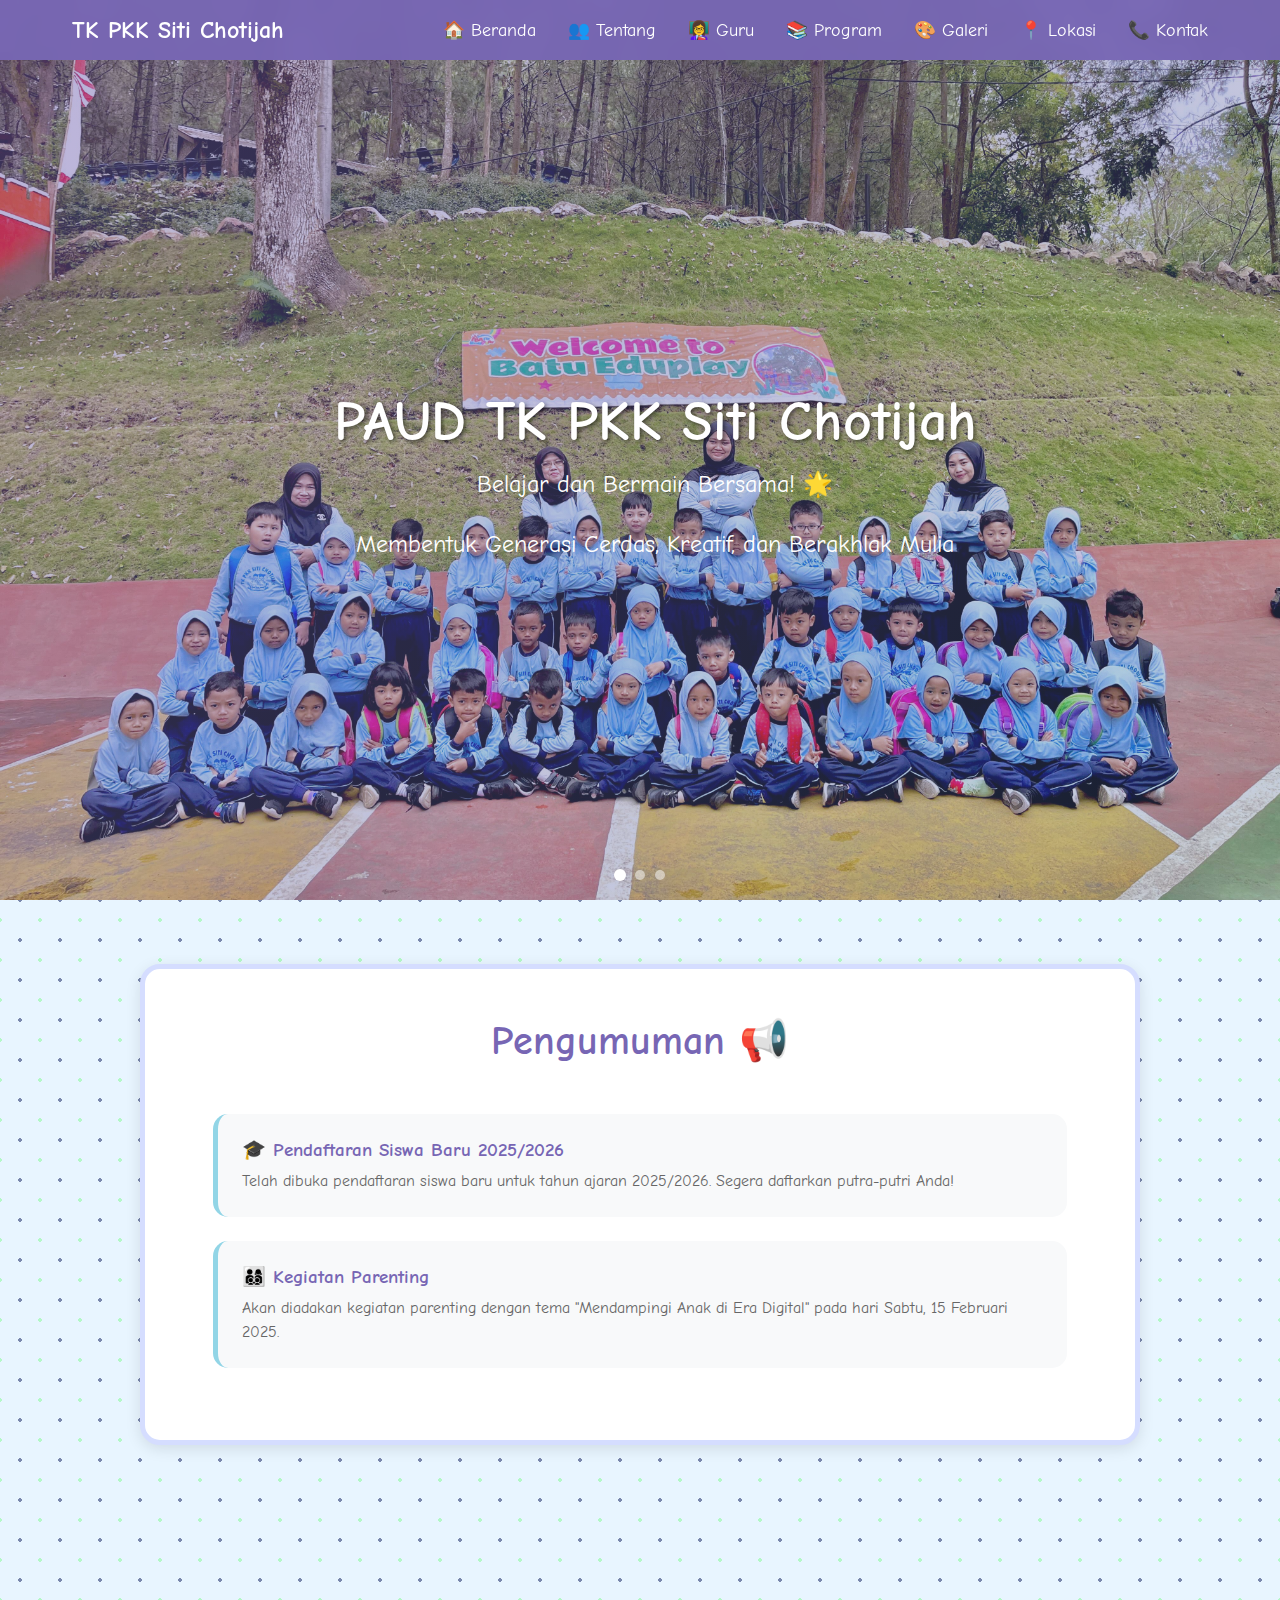
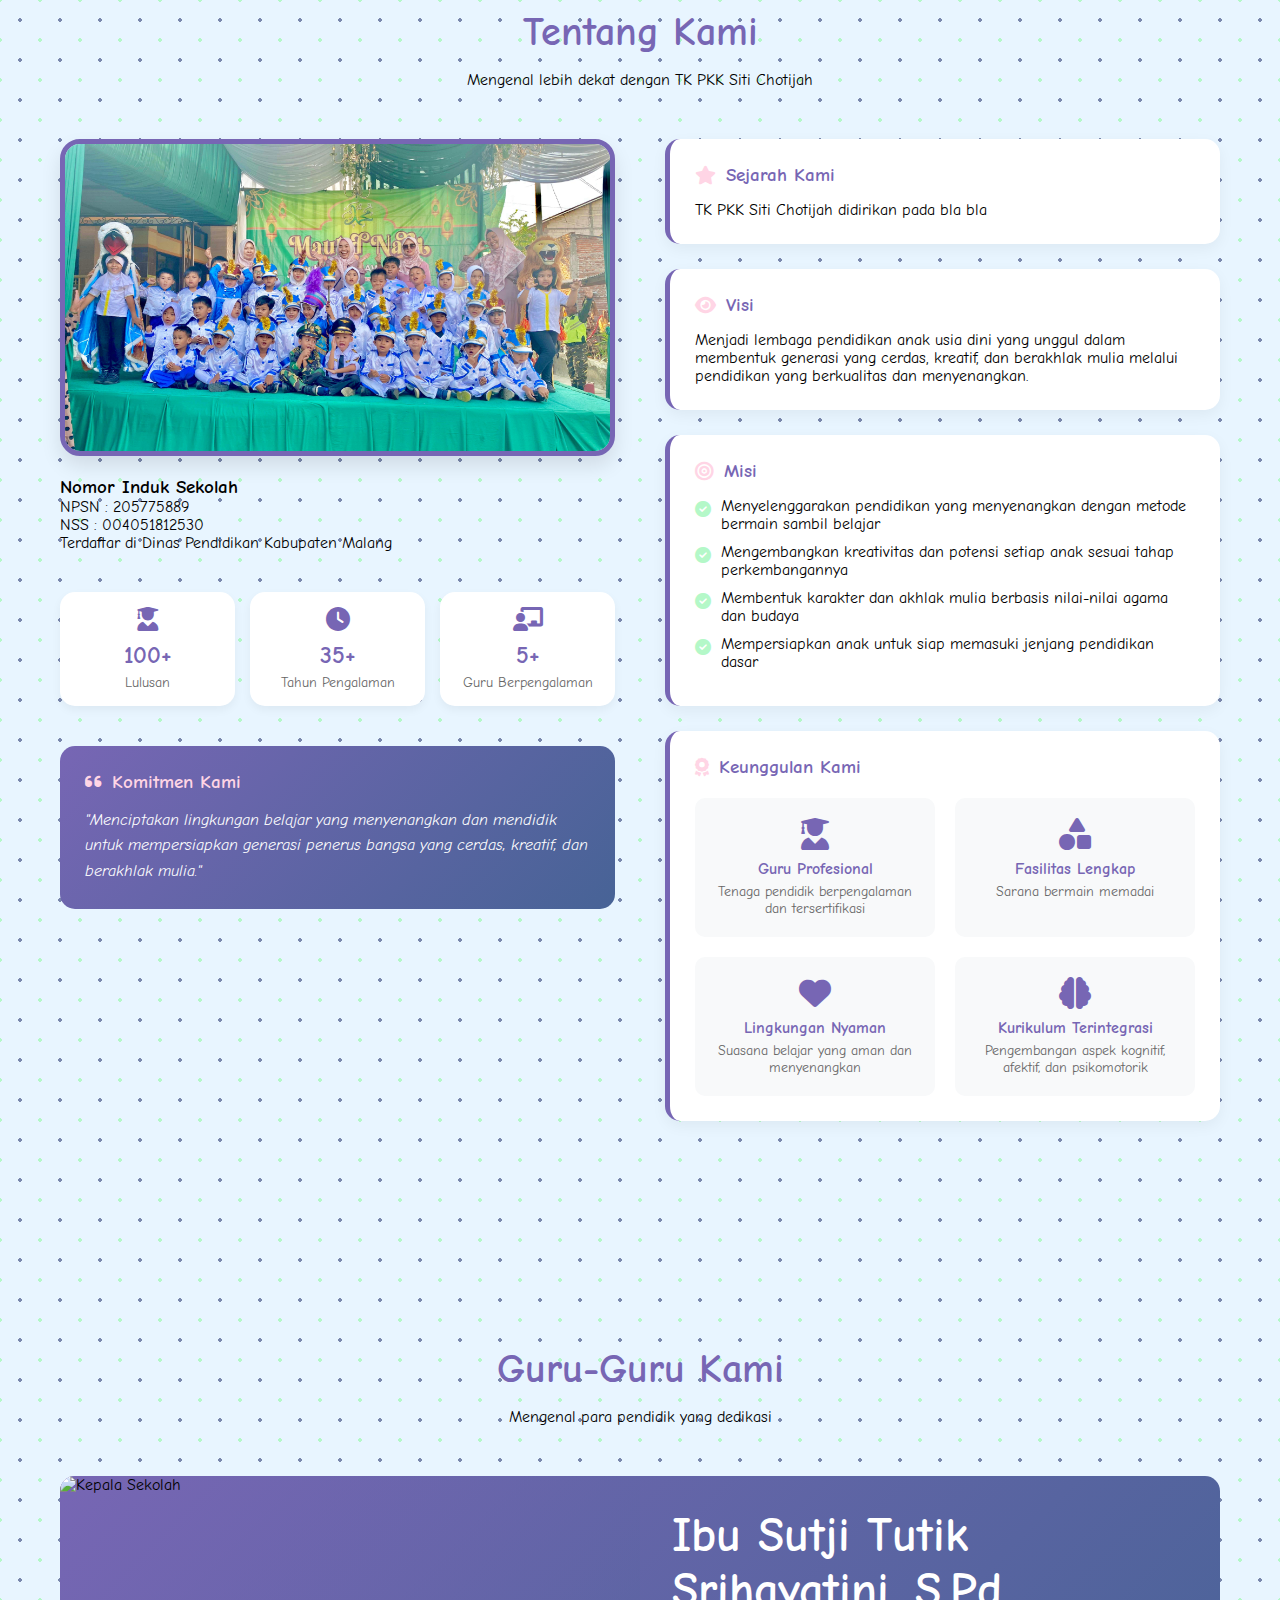
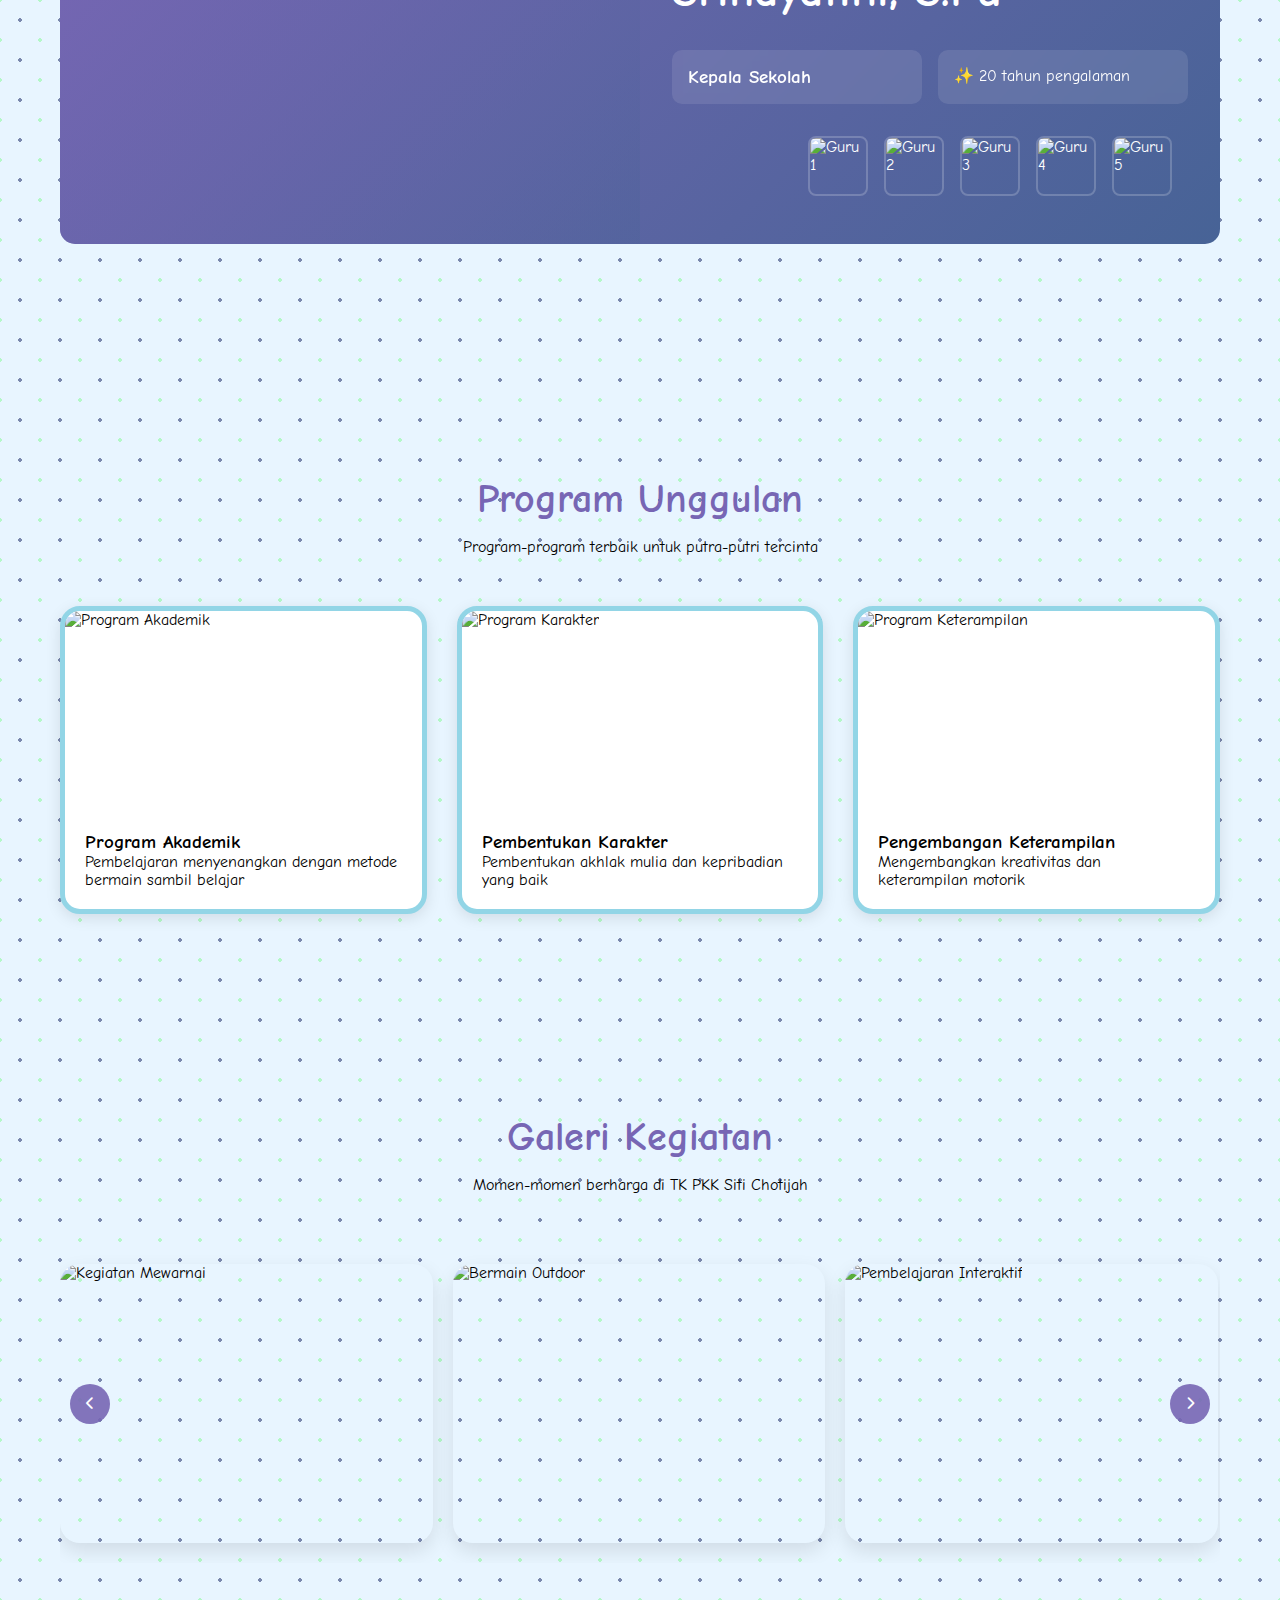
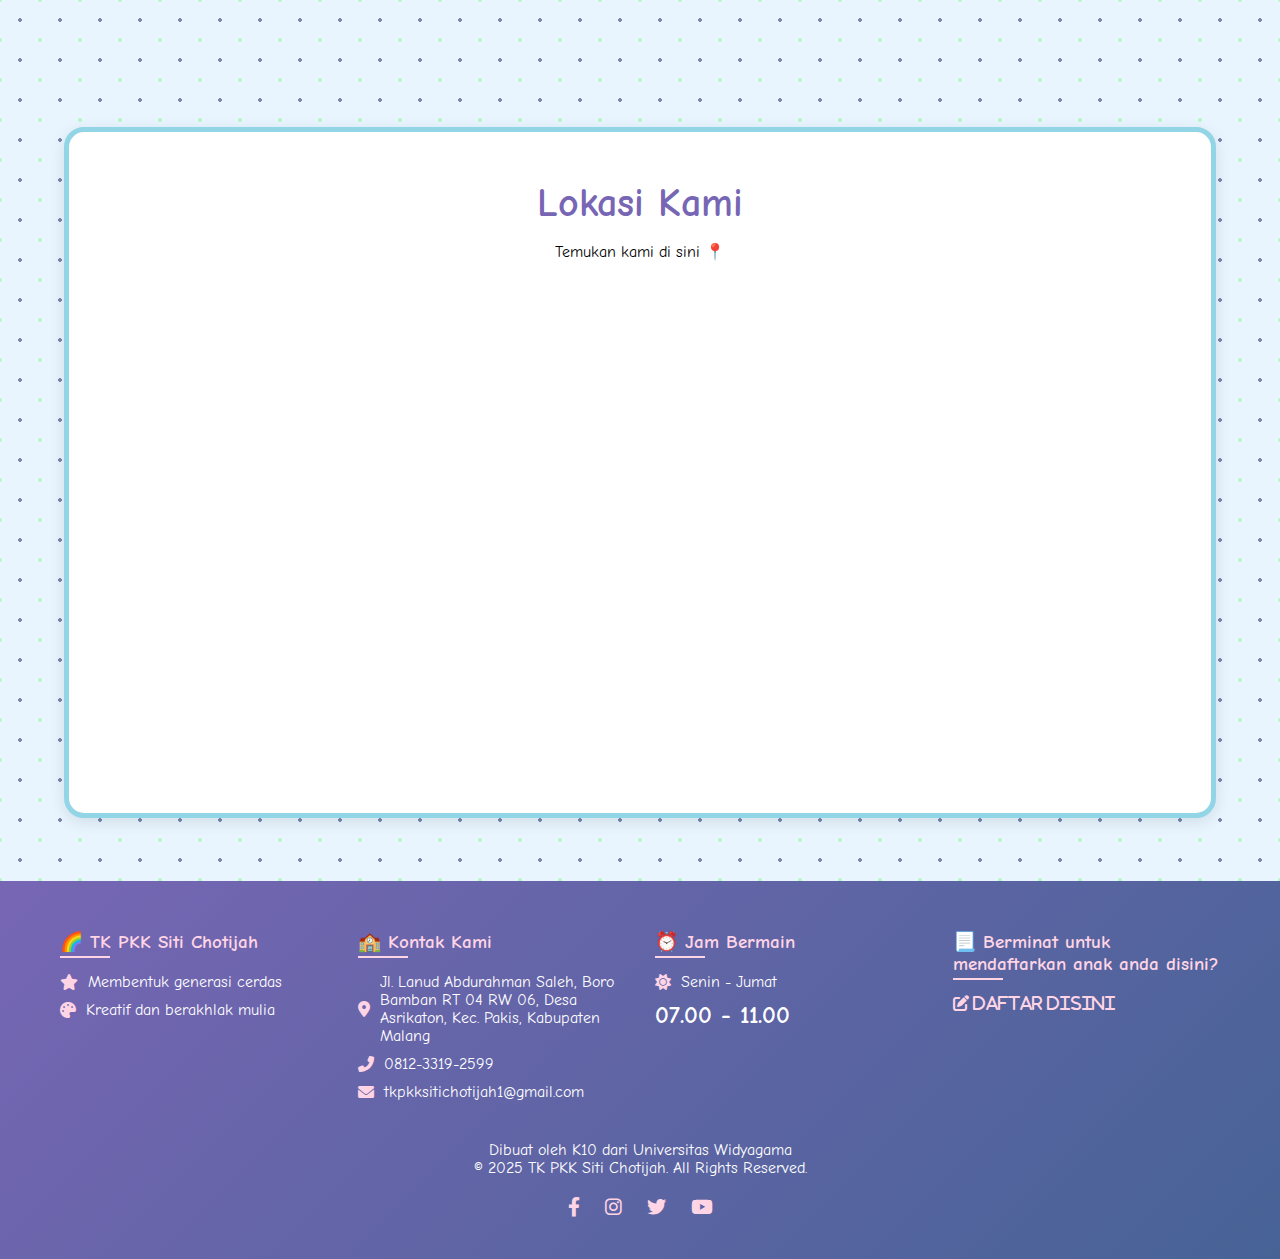
==== index.html @ 80726a88 "Update Nomor Induk Sekolah" ====
<!DOCTYPE html>
<html lang="id">
<head>
    <meta charset="UTF-8">
    <meta name="viewport" content="width=device-width, initial-scale=1.0">
    <title>PAUD TK PKK Siti Chotijah</title>
    <script src="https://cdnjs.cloudflare.com/ajax/libs/aos/2.3.4/aos.js"></script>
    <link rel="stylesheet" href="https://cdnjs.cloudflare.com/ajax/libs/aos/2.3.4/aos.css">
    <link rel="stylesheet" href="https://cdnjs.cloudflare.com/ajax/libs/font-awesome/6.0.0/css/all.min.css">
    <link rel="stylesheet" type="text/css" href="style.css">
</head>
<body>
    <nav class="navbar">
        <div class="nav-container">
            <a href="#" class="nav-logo">TK PKK Siti Chotijah</a>
            <button class="mobile-menu-btn" onclick="toggleMenu()">
                <span></span>
                <span></span>
                <span></span>
            </button>
            <div class="nav-links">
                <a href="#beranda">🏠 Beranda</a>
                <a href="#tentang">👥 Tentang</a>
                <a href="#guru">👩‍🏫 Guru</a>
                <a href="#program">📚 Program</a>
                <a href="#galeri">🎨 Galeri</a>
                <a href="#lokasi">📍 Lokasi</a>
                <a href="#kontak">📞 Kontak</a>
            </div>
        </div>
    </nav>

    <div class="hero" id="beranda">
        <div class="slideshow">
            <div class="slide active" style="background-image: url('WhatsApp Image 2025-01-10 at 09.11.34.jpeg')"></div>
            <div class="slide" style="background-image: url('WhatsApp Image 2025-01-10 at 09.15.40.jpeg')"></div>
            <div class="slide" style="background-image: url('Yukari.jpg')"></div>
        </div>
        <div class="gradient-overlay"></div>
        <div class="slide-arrow prev">
            <i class="fas fa-chevron-left" style="color: white; font-size: 24px;"></i>
        </div>
        <div class="slide-arrow next">
            <i class="fas fa-chevron-right" style="color: white; font-size: 24px;"></i>
        </div>
        <div class="slide-nav">
            <div class="slide-dot active"></div>
            <div class="slide-dot"></div>
            <div class="slide-dot"></div>
        </div>
        <div class="hero-content">
            <h1>PAUD TK PKK Siti Chotijah</h1>
            <p>Belajar dan Bermain Bersama! 🌟</p>
            <p>Membentuk Generasi Cerdas, Kreatif, dan Berakhlak Mulia</p>
        </div>
    </div>
    <section class="announcements">
        <div class="container">
            <div class="section-title" data-aos="fade-up">
                <h2>Pengumuman 📢</h2>
            </div>
            <div class="announcement-item" data-aos="fade-up">
                <h3>🎓 Pendaftaran Siswa Baru 2025/2026</h3>
                <p>Telah dibuka pendaftaran siswa baru untuk tahun ajaran 2025/2026. Segera daftarkan putra-putri Anda!</p>
            </div>
            <div class="announcement-item" data-aos="fade-up" data-aos-delay="100">
                <h3>👨‍👩‍👦‍👦 Kegiatan Parenting</h3>
                <p>Akan diadakan kegiatan parenting dengan tema "Mendampingi Anak di Era Digital" pada hari Sabtu, 15 Februari 2025.</p>
            </div>
        </div>
    </section>
    
    <!-- Floating WhatsApp Button -->
    <a href="https://wa.me/6281234567890" class="whatsapp-float" target="_blank">
        <i class="fab fa-whatsapp"></i>
    </a>
    
    <section id="tentang">
        <div class="container">
            <div class="section-title" data-aos="fade-up">
                <h2>Tentang Kami</h2>
                <p>Mengenal lebih dekat dengan TK PKK Siti Chotijah</p>
            </div>
            <div class="about-content">
                <div class="about-image-section" data-aos="fade-right">
                    <img src="WhatsApp Image 2025-01-10 at 09.15.40.jpeg" alt="Suasana Sekolah">
                    <div class="nis-box">
                        <h3>Nomor Induk Sekolah</h3>
                        <p>NPSN : 205775889</p>
                        <p>NSS : 004051812530</p>
                        <p>Terdaftar di Dinas Pendidikan Kabupaten Malang</p>
                    </div>
                    <div class="stats-container">
                        <div class="stat-item">
                            <i class="fas fa-user-graduate"></i>
                            <h4>100+</h4>
                            <p>Lulusan</p>
                        </div>
                        <div class="stat-item">
                            <i class="fas fa-clock"></i>
                            <h4>35+</h4>
                            <p>Tahun Pengalaman</p>
                        </div>
                        <div class="stat-item">
                            <i class="fas fa-chalkboard-teacher"></i>
                            <h4>5+</h4>
                            <p>Guru Berpengalaman</p>
                        </div>
                    </div>
                    <div class="highlight-box">
                        <h3><i class="fas fa-quote-left"></i> Komitmen Kami</h3>
                        <p>"Menciptakan lingkungan belajar yang menyenangkan dan mendidik untuk mempersiapkan generasi penerus bangsa yang cerdas, kreatif, dan berakhlak mulia."</p>
                    </div>
                </div>

                <div class="about-text" data-aos="fade-left">
                    <div class="about-card">
                        <h3><i class="fas fa-star"></i> Sejarah Kami</h3>
                        <p>TK PKK Siti Chotijah didirikan pada bla bla</p>
                    </div>
                    
                    <div class="about-card">
                        <h3><i class="fas fa-eye"></i> Visi</h3>
                        <p>Menjadi lembaga pendidikan anak usia dini yang unggul dalam membentuk generasi yang cerdas, kreatif, dan berakhlak mulia melalui pendidikan yang berkualitas dan menyenangkan.</p>
                    </div>
    
                    <div class="about-card">
                        <h3><i class="fas fa-bullseye"></i> Misi</h3>
                        <ul>
                            <li><i class="fas fa-check-circle"></i> Menyelenggarakan pendidikan yang menyenangkan dengan metode bermain sambil belajar</li>
                            <li><i class="fas fa-check-circle"></i> Mengembangkan kreativitas dan potensi setiap anak sesuai tahap perkembangannya</li>
                            <li><i class="fas fa-check-circle"></i> Membentuk karakter dan akhlak mulia berbasis nilai-nilai agama dan budaya</li>
                            <li><i class="fas fa-check-circle"></i> Mempersiapkan anak untuk siap memasuki jenjang pendidikan dasar</li>
                        </ul>
                    </div>
    
                    <div class="about-card">
                        <h3><i class="fas fa-award"></i> Keunggulan Kami</h3>
                        <div class="features-grid">
                            <div class="feature-item">
                                <i class="fas fa-user-graduate"></i>
                                <h4>Guru Profesional</h4>
                                <p>Tenaga pendidik berpengalaman dan tersertifikasi</p>
                            </div>
                            <div class="feature-item">
                                <i class="fas fa-shapes"></i>
                                <h4>Fasilitas Lengkap</h4>
                                <p>Sarana bermain memadai</p>
                            </div>
                            <div class="feature-item">
                                <i class="fas fa-heart"></i>
                                <h4>Lingkungan Nyaman</h4>
                                <p>Suasana belajar yang aman dan menyenangkan</p>
                            </div>
                            <div class="feature-item">
                                <i class="fas fa-brain"></i>
                                <h4>Kurikulum Terintegrasi</h4>
                                <p>Pengembangan aspek kognitif, afektif, dan psikomotorik</p>
                            </div>
                        </div>
                    </div>
                </div>
            </div>
        </div>
    </section>

    <section id="guru">
        <div class="container">
            <div class="section-title" data-aos="fade-up">
                <h2>Guru-Guru Kami</h2>
                <p>Mengenal para pendidik yang dedikasi</p>
            </div>

            <!-- Teacher 1 -->
            <div class="teacher-profile" data-aos="fade-up">
                <div class="teacher-image-container">
                    <img id="teacherImage" src="2b_smile.png" alt="Kepala Sekolah">
                    <div class="gradient-overlay"></div>
                </div>
                <div class="teacher-content">
                    <h2 class="teacher-name" id="teacherName">Ibu Sutji Tutik Srihayatini, S.Pd</h2>
                    <div class="teacher-info-grid">
                        <div class="info-box">
                            <h3 id="teacherPosition">Kepala Sekolah</h3>
                        </div>
                        <div class="info-box">
                            <p id="teacherExperience">✨ 20 tahun pengalaman</p>
                        </div>
                    </div>
                    <div class="thumbnails">
                        <div class="thumbnail" onclick="updateTeacherInfo(0, '2b_smile.png', 'Ibu Sutji Tutik Srihayatini, S.Pd', 'Kepala Sekolah', '✨ 20 tahun pengalaman')">
                            <img src="2b_smile.png" alt="Guru 1">
                        </div>
                        <div class="thumbnail" onclick="updateTeacherInfo(1, '9s_smile.png', 'Ibu Sinta Wijayantini', 'Guru TK', '✨ 8 tahun pengalaman')">
                            <img src="9s_smile.png" alt="Guru 2">
                        </div>
                        <div class="thumbnail" onclick="updateTeacherInfo(2, '9s-.png', 'Ibu Fita Agustiningsih, S.Pd', 'Guru TK dan Operator Lembaga', '✨ 10 tahun pengalaman')">
                            <img src="9s-.png" alt="Guru 3">
                        </div>
                        <div class="thumbnail" onclick="updateTeacherInfo(3, '2b-.png', 'Ibu Siswianah, S.Pd', 'Guru TK', '✨ 15 tahun pengalaman')">
                            <img src="2b-.png" alt="Guru 4">
                        </div>
                         <div class="thumbnail" onclick="updateTeacherInfo(0, '2b_smile.png', 'Ibu Ana Dwi Setyowati, S.E', 'Guru TK', '✨ 20 tahun pengalaman')">
                            <img src="2b_smile.png" alt="Guru 5">
                        </div>
                    </div>
                </div>
            </div>
        </div>
    </section>

    <section id="program">
        <div class="container">
            <div class="section-title" data-aos="fade-up">
                <h2>Program Unggulan</h2>
                <p>Program-program terbaik untuk putra-putri tercinta</p>
            </div>
            <div class="programs-grid">
                <div class="program-card" data-aos="fade-up">
                    <div class="program-image">
                        <img src="/api/placeholder/400/300" alt="Program Akademik">
                    </div>
                    <div class="program-content">
                        <h3>Program Akademik</h3>
                        <p>Pembelajaran menyenangkan dengan metode bermain sambil belajar</p>
                    </div>
                </div>
                <div class="program-card" data-aos="fade-up" data-aos-delay="100">
                    <div class="program-image">
                        <img src="/api/placeholder/400/300" alt="Program Karakter">
                    </div>
                    <div class="program-content">
                        <h3>Pembentukan Karakter</h3>
                        <p>Pembentukan akhlak mulia dan kepribadian yang baik</p>
                    </div>
                </div>
                <div class="program-card" data-aos="fade-up" data-aos-delay="200">
                    <div class="program-image">
                        <img src="/api/placeholder/400/300" alt="Program Keterampilan">
                    </div>
                    <div class="program-content">
                        <h3>Pengembangan Keterampilan</h3>
                        <p>Mengembangkan kreativitas dan keterampilan motorik</p>
                    </div>
                </div>
            </div>
        </div>
    </section>

    <section id="galeri">
        <div class="container">
            <div class="section-title" data-aos="fade-up">
                <h2>Galeri Kegiatan</h2>
                <p>Momen-momen berharga di TK PKK Siti Chotijah</p>
            </div>
            
            <div class="gallery-slider" data-aos="fade-up">
                <!-- Navigation Arrows -->
                <button class="slider-nav prev-btn">
                    <i class="fas fa-chevron-left"></i>
                </button>
                <button class="slider-nav next-btn">
                    <i class="fas fa-chevron-right"></i>
                </button>
                
                <!-- Gallery Container -->
                <div class="gallery-container">
                    <div class="gallery-track">
                        <div class="gallery-item"onclick="window.location.href='gallery_page.html?id=1'">
                            <img src="Junpei.jpg" alt="Kegiatan Mewarnai">
                            <div class="gallery-caption">
                                <h3>Kegiatan Mewarnai</h3>
                                <p>Mengembangkan kreativitas anak melalui aktivitas mewarnai</p>
                            </div>
                        </div>
                        <div class="gallery-item"onclick="window.location.href='gallery_page.html?id=2'">
                            <img src="Akihiko.jpg" alt="Bermain Outdoor">
                            <div class="gallery-caption">
                                <h3>Bermain Outdoor</h3>
                                <p>Aktivitas bermain di luar ruangan untuk kesehatan fisik</p>
                            </div>
                        </div>
                        <div class="gallery-item"onclick="window.location.href='gallery_page.html?id=3'">
                            <img src="Makoto.jpg" alt="Pembelajaran Interaktif">
                            <div class="gallery-caption">
                                <h3>Pembelajaran Interaktif</h3>
                                <p>Belajar dengan metode yang menyenangkan</p>
                            </div>
                        </div>
                        <div class="gallery-item"onclick="window.location.href='gallery_page.html?id=4'">
                            <img src="Yukari.jpg" alt="Kegiatan Menari">
                            <div class="gallery-caption">
                                <h3>Kegiatan Menari</h3>
                                <p>Pengembangan bakat seni dan motorik</p>
                            </div>
                        </div>
                        <div class="gallery-item"onclick="window.location.href='gallery_page.html?id=5'">
                            <img src="Kirijo.jpg" alt="Membaca Bersama">
                            <div class="gallery-caption">
                                <h3>Membaca Bersama</h3>
                                <p>Meningkatkan minat baca sejak dini</p>
                            </div>
                        </div>
                        <div class="gallery-item"onclick="window.location.href='gallery_page.html?id=6'">
                            <img src="Fuuka.jpg" alt="Kegiatan Berkebun">
                            <div class="gallery-caption">
                                <h3>Kegiatan Berkebun</h3>
                                <p>Mengenal alam dan tanaman</p>
                            </div>
                        </div>
                    </div>
                </div>
            </div>
        </div>
    
        <!-- Modal for gallery images -->
        <div class="modal">
            <span class="modal-close">&times;</span>
            <div class="modal-content">
                <img src="" alt="Gallery Image">
            </div>
        </div>
    </section>

    <section id="lokasi" class="map-container">
        <div class="container">
            <div class="section-title" data-aos="fade-up">
                <h2>Lokasi Kami</h2>
                <p>Temukan kami di sini 📍</p>
            </div>
            <div class="map-wrapper" data-aos="fade-up">
                <iframe 
                    src="https://www.google.com/maps/embed/v1/place?q=-7.9431591906504115,+112.69330446932716&key=AIzaSyBFw0Qbyq9zTFTd-tUY6dZWTgaQzuU17R8"
                    width="100%" 
                    height="450" 
                    style="border:0; border-radius: 20px;" 
                    allowfullscreen="" 
                    loading="lazy">
                </iframe>
            </div>
        </div>
    </section>

    <footer>
        <div class="bubbles">
            <div class="bubble"></div>
            <div class="bubble"></div>
            <div class="bubble"></div>
            <div class="bubble"></div>
            <div class="bubble"></div>
            <div class="bubble"></div>
            <div class="bubble"></div>
        </div>
        <div class="footer-content">
            <div class="footer-section">
                <h3>🌈 TK PKK Siti Chotijah</h3>
                <p><i class="fas fa-star"></i> Membentuk generasi cerdas</p>
                <p><i class="fas fa-palette"></i> Kreatif dan berakhlak mulia</p>
            </div>
            <div class="footer-section">
                <h3>🏫 Kontak Kami</h3>
                <p><i class="fas fa-map-marker-alt"></i> Jl. Lanud Abdurahman Saleh, Boro Bamban RT 04 RW 06, Desa Asrikaton, Kec. Pakis, Kabupaten Malang</p>
                <p><i class="fas fa-phone-alt"></i> 0812-3319-2599 </p>
                <p><i class="fas fa-envelope"></i> tkpkksitichotijah1@gmail.com</p>
            </div>
            <div class="footer-section">
                <h3>⏰ Jam Bermain</h3>
                <p><i class="fas fa-sun"></i> Senin - Jumat</p>
                <h2>07.00 - 11.00</h2>
            </div>
            <div class="footer-section">
                <h3>📃 Berminat untuk mendaftarkan anak anda disini?</h3>
                <a href="form.html"><i class="fas fa-pen-to-square"> Daftar Disini</i> </a>
            </div>
        </div>
        <div class="footer-bottom">
            <p>Dibuat oleh K10 dari Universitas Widyagama</p>
            <p>&copy; 2025 TK PKK Siti Chotijah. All Rights Reserved.</p>
            <div class="social-icons">
                <a href="#"><i class="fab fa-facebook-f"></i></a>
                <a href="#"><i class="fab fa-instagram"></i></a>
                <a href="#"><i class="fab fa-twitter"></i></a>
                <a href="#"><i class="fab fa-youtube"></i></a>
            </div>
        </div>
    </footer>

    <script>
        let currentSlide = 0;
        const slides = document.querySelectorAll('.slide');
        const dots = document.querySelectorAll('.slide-dot');
        const totalSlides = slides.length;

        function showSlide(index) {
            if (index >= totalSlides) index = 0;
            if (index < 0) index = totalSlides - 1;

            slides.forEach(slide => slide.classList.remove('active'));
            dots.forEach(dot => dot.classList.remove('active'));

            slides[index].classList.add('active');
            dots[index].classList.add('active');
            currentSlide = index;
        }

        // Auto slide
        setInterval(() => {
            showSlide(currentSlide + 1);
        }, 5000);

        // Event listeners for arrows
        document.querySelector('.slide-arrow.prev').addEventListener('click', () => {
            showSlide(currentSlide - 1);
        });

        document.querySelector('.slide-arrow.next').addEventListener('click', () => {
            showSlide(currentSlide + 1);
        });

        // Event listeners for dots
        dots.forEach((dot, index) => {
            dot.addEventListener('click', () => {
                showSlide(index);
            });
        });

        function toggleMenu() {
            const navLinks = document.querySelector('.nav-links');
            navLinks.classList.toggle('active');
        }
        // Inisialisasi AOS
        AOS.init({
            duration: 800,
            easing: 'ease-in-out',
            once: true,
            mirror: false
        });

        // Smooth scroll untuk navigasi
        document.querySelectorAll('a[href^="#"]').forEach(anchor => {
            anchor.addEventListener('click', function (e) {
                e.preventDefault();
                
                const target = document.querySelector(this.getAttribute('href'));
                if (target) {
                    target.scrollIntoView({
                        behavior: 'smooth'
                    });
                    
                    // Tutup menu mobile jika terbuka
                    const navLinks = document.querySelector('.nav-links');
                    if (navLinks.classList.contains('active')) {
                        navLinks.classList.remove('active');
                    }
                }
            });
        });

        // Script WhatsApp
        document.addEventListener('DOMContentLoaded', function() {
            const waFloat = document.querySelector('.whatsapp-float');
            const hero = document.querySelector('.hero');
            const footer = document.querySelector('footer');
        
            function updateWaVisibility() {
                const scrollPosition = window.scrollY + window.innerHeight;
                const heroBottom = hero.offsetTop + hero.offsetHeight;
                const footerTop = footer.offsetTop;
        
                // Tampilkan WA float hanya ketika scroll berada di antara hero dan footer
                if (scrollPosition > heroBottom && window.scrollY < footerTop) {
                    waFloat.classList.add('visible');
                } else {
                    waFloat.classList.remove('visible');
                }
            }
        
            // Update visibility saat scroll
            window.addEventListener('scroll', updateWaVisibility);
            // Update visibility saat window resize
            window.addEventListener('resize', updateWaVisibility);
            // Initial check
            updateWaVisibility();
        });

        //Script Guru
        function updateTeacherInfo(index, imageUrl, name, position, experience) {
            // Update gambar utama
            document.querySelector('.teacher-image-container img').src = imageUrl;
        
            // Update teks informasi
            document.getElementById('teacherName').textContent = name;
            document.getElementById('teacherPosition').textContent = position;
            document.getElementById('teacherExperience').textContent = experience;
        
            // Update shadow agar mengikuti gambar terbaru
            document.querySelector('.teacher-image-container').style.setProperty('--shadow-url', `url('${imageUrl}')`);
        }

        // Script Galeri
        // Gallery slider functionality
        const track = document.querySelector('.gallery-track');
        const items = document.querySelectorAll('.gallery-item');
        const prevBtn = document.querySelector('.prev-btn');
        const nextBtn = document.querySelector('.next-btn');

        const galleryItems = document.querySelectorAll('.gallery-item');
        galleryItems.forEach(item => {
            item.style.cursor = 'pointer'; // Show hand cursor
        });

        let currentIndex = 0;
        const itemsPerView = window.innerWidth > 992 ? 3 : window.innerWidth > 576 ? 2 : 1;
        const maxIndex = Math.max(0, items.length - itemsPerView);

        function updateSliderPosition() {
        const itemWidth = items[0].offsetWidth + 20; // Including gap
        track.style.transform = `translateX(-${currentIndex * itemWidth}px)`;

        // Update button states
        prevBtn.style.opacity = currentIndex === 0 ? '0.5' : '1';
        nextBtn.style.opacity = currentIndex >= maxIndex ? '0.5' : '1';
        }

        prevBtn.addEventListener('click', () => {
        if (currentIndex > 0) {
            currentIndex--;
        } else {
            currentIndex = items.length - 1; // Kembali ke gambar terakhir jika mencapai awal
        }
        updateSliderPosition();
        });

        nextBtn.addEventListener('click', () => {
        if (currentIndex < items.length - 1) {
            currentIndex++;
        } else {
            currentIndex = 0; // Kembali ke gambar pertama jika mencapai akhir
        }
        updateSliderPosition();
        });

        // Update slider on window resize
        window.addEventListener('resize', () => {
        const newItemsPerView = window.innerWidth > 992 ? 3 : window.innerWidth > 576 ? 2 : 1;
        const newMaxIndex = Math.max(0, items.length - newItemsPerView);
        currentIndex = Math.min(currentIndex, newMaxIndex);
        updateSliderPosition();
        });

        // Initialize slider position
        updateSliderPosition();
        galleryItems.forEach(item => {
        item.addEventListener('click', () => {
            const imgSrc = item.querySelector('img').src;
            modalImg.src = imgSrc;
            modal.classList.add('active');
        });
        });

        modalClose.addEventListener('click', () => {
        modal.classList.remove('active');
        });

        modal.addEventListener('click', (e) => {
        if (e.target === modal) {
            modal.classList.remove('active');
        }
        });

        // Navbar scroll effect
        window.addEventListener('scroll', function() {
            const navbar = document.querySelector('.navbar');
            if (window.scrollY > 50) {
                navbar.style.padding = '0.5rem 0';
                navbar.style.background = 'rgba(119, 102, 180, 0.98)';
            } else {
                navbar.style.padding = '1rem 0';
                navbar.style.background = 'rgba(119, 102, 180, 0.95)';
            }
        });
</script>
</body>
</html>
---- style.css ----
@import url('https://fonts.googleapis.com/css2?family=Comic+Neue:wght@400;700&display=swap');

* {
    margin: 0;
    padding: 0;
    box-sizing: border-box;
    font-family: 'Comic Neue', cursive;
}

html, body {
    max-width: 100%;
    overflow-x: hidden;
    position: relative;
}

body {
    background-color: #E8F5FF;
    background-image: 
        radial-gradient(#7a88ad 2px, transparent 2px),
        radial-gradient(#B4F8C8 2px, transparent 2px);
    background-size: 40px 40px;
    background-position: 0 0, 20px 20px;
}

/* Navbar Styles */
.navbar {
    position: fixed;
    top: 0;
    width: 100%;
    background: rgba(119, 102, 180, 0.95);
    backdrop-filter: blur(10px);
    z-index: 1000;
    padding: 1rem 0;
    transition: all 0.3s ease;
}

.nav-container {
    max-width: 1200px;
    margin: 0 auto;
    display: flex;
    justify-content: space-between;
    align-items: center;
    padding: 0 2rem;
    width: 100%;
}

.nav-logo {
    color: white;
    font-size: 1.5rem;
    font-weight: bold;
    text-decoration: none;
}

.nav-links {
    display: flex;
    gap: 2rem;
}

.nav-links a {
    color: white;
    text-decoration: none;
    transition: color 0.3s ease;
    font-size: 1.1rem;
}

.nav-links a:hover {
    color: #FFD5E5;
}

/* Hero Section */
.hero {
    position: relative;
    min-height: 100vh;
    width: 100vw;
    display: flex;
    align-items: center;
    justify-content: center;
    text-align: center;
    padding-top: 80px;
    color: white;
    overflow: hidden;
}

.slideshow {
    position: absolute;
    top: 0;
    left: 0;
    width: 100%;
    height: 100%;
    z-index: 0;
}

.slide {
    position: absolute;
    top: 0;
    left: 0;
    width: 100%;
    height: 100%;
    opacity: 0;
    transition: opacity 0.8s ease-in-out;
    background-size: cover;
    background-position: center;
}

.slide.active {
    opacity: 1;
}

.gradient-overlay {
    position: absolute;
    top: 0;
    left: 0;
    width: 100%;
    height: 100%;
    background: linear-gradient(135deg, 
        rgba(119, 102, 180, 0.7), /* Menurunkan opacity gradient */
        rgba(71, 99, 150, 0.7)
    );
    z-index: 1;
}

.hero-content {
    position: relative;
    z-index: 2;
    max-width: 1200px;
    width: 100%;
    padding: 0 20px;
}

.slide-nav {
    position: absolute;
    bottom: 20px;
    left: 50%;
    transform: translateX(-50%);
    display: flex;
    gap: 10px;
    z-index: 2;
}

.slide-dot {
    width: 10px;
    height: 10px;
    border-radius: 50%;
    background: rgba(255, 255, 255, 0.5);
    cursor: pointer;
    transition: all 0.3s ease;
    border: 2px solid transparent;
}

.slide-dot:hover {
    transform: scale(1.2);
}

.slide-dot.active {
    background: white;
    transform: scale(1.2);
    border-color: rgba(255, 255, 255, 0.3);
}

.hero-content {
    max-width: 1200px;
    width: 100%;
    padding: 0 20px;
}

.hero-content h1 {
    font-size: 3.5rem;
    margin-bottom: 1rem;
    color: white;
    text-shadow: 2px 2px 4px rgba(0, 0, 0, 0.5);
}

.hero-content p {
    font-size: 1.5rem;
    margin-bottom: 2rem;
}

/* Sections */
section {
    padding: 100px 20px;
    width: 100%;
    overflow: hidden;
}

.container {
    max-width: 1200px;
    margin: 0 auto;
    width: 100%;
    padding: 0 20px;
}

.section-title {
    text-align: center;
    margin-bottom: 50px;
}

.section-title h2 {
    font-size: 2.5rem;
    color: #7766b4;
    margin-bottom: 1rem;
}

/* About Section */
.about-image-section {
    display: flex;
    flex-direction: column;
    gap: 20px;
}

.about-image-section img {
    width: 100%;
    border-radius: 20px;
    border: 5px solid #7766b4;
    box-shadow: 0 10px 20px rgba(0,0,0,0.1);
    transition: transform 0.3s ease;
}

.stats-container {
    display: grid;
    grid-template-columns: repeat(3, 1fr);
    gap: 15px;
    margin-top: 20px;
}

.stat-item {
    background: white;
    padding: 15px;
    border-radius: 15px;
    text-align: center;
    box-shadow: 0 4px 10px rgba(0,0,0,0.05);
    transition: transform 0.3s ease;
}

.stat-item:hover {
    transform: translateY(-5px);
}

.stat-item i {
    color: #7766b4;
    font-size: 1.5rem;
    margin-bottom: 5px;
}

.stat-item h4 {
    color: #7766b4;
    font-size: 1.5rem;
    margin: 5px 0;
}

.stat-item p {
    color: #666;
    font-size: 0.9rem;
}

.highlight-box {
    background: linear-gradient(135deg, #7766b4, #476396);
    color: white;
    padding: 25px;
    border-radius: 15px;
    margin-top: 20px;
}

.highlight-box h3 {
    display: flex;
    align-items: center;
    gap: 10px;
    margin-bottom: 15px;
    color: #FFD5E5;
}

.highlight-box p {
    font-style: italic;
    line-height: 1.6;
}

.about-content {
    display: grid;
    grid-template-columns: 1fr 1fr;
    gap: 50px;
    align-items: start;
    margin-top: 2rem;
}

.about-image img {
    width: 100%;
    border-radius: 20px;
    border: 5px solid #7766b4;
    box-shadow: 0 10px 20px rgba(0,0,0,0.1);
    transition: transform 0.3s ease;
}

.about-image img:hover {
    transform: scale(1.02);
}

.about-card {
    background: white;
    border-radius: 15px;
    padding: 25px;
    margin-bottom: 25px;
    box-shadow: 0 5px 15px rgba(0,0,0,0.05);
    border-left: 5px solid #7766b4;
    transition: transform 0.3s ease;
}

.about-card:hover {
    transform: translateX(10px);
}

.about-card h3 {
    color: #7766b4;
    margin-bottom: 15px;
    display: flex;
    align-items: center;
    gap: 10px;
}

.about-card h3 i {
    color: #FFD5E5;
}

.about-card ul {
    list-style: none;
    padding: 0;
}

.about-card ul li {
    margin-bottom: 10px;
    display: flex;
    align-items: flex-start;
    gap: 10px;
}

.about-card ul li i {
    color: #B4F8C8;
    margin-top: 4px;
}

.features-grid {
    display: grid;
    grid-template-columns: repeat(2, 1fr);
    gap: 20px;
    margin-top: 20px;
}

.feature-item {
    text-align: center;
    padding: 20px;
    background: #f8f9fa;
    border-radius: 10px;
    transition: transform 0.3s ease;
}

.feature-item:hover {
    transform: translateY(-5px);
}

.feature-item i {
    font-size: 2rem;
    color: #7766b4;
    margin-bottom: 10px;
}

.feature-item h4 {
    color: #7766b4;
    margin-bottom: 5px;
}

.feature-item p {
    font-size: 0.9rem;
    color: #666;
}

/* Teacher Section */
.teacher-profile {
    max-width: 1200px;
    margin: 2rem auto;
    background: linear-gradient(135deg, #7766b4, #476396);
    border-radius: 15px;
    overflow: hidden;
    display: grid;
    grid-template-columns: 1fr 1fr;
    position: relative;
}

.teacher-image-container {
    position: relative;
    display: inline-block;
    --shadow-url: url('2b_smile.png'); /* Default */
}

.teacher-image-container img {
    width: 100%;
    height: auto;
    position: relative;
    z-index: 2;
}

.teacher-image-container::before {
    content: "";
    position: absolute;
    top: 10px; /* Geser ke bawah */
    left: -10px; /* Geser ke kiri */
    width: 100%;
    height: 100%;
    background: var(--shadow-url) no-repeat center center / cover;
    filter: grayscale(100%) opacity(0.5); /* Efek shadow */
    z-index: 1;
    border-radius: 10px;
}

.gradient-overlay {
    position: absolute;
    top: 0;
    left: 0;
    right: 0;
    bottom: 0;
    background: linear-gradient(135deg, rgba(119, 102, 180, 0.5), rgba(71, 99, 150, 0.3));
}

.teacher-content {
    padding: 2rem;
    color: white;
    display: flex;
    flex-direction: column;
    justify-content: center;
}

.teacher-name {
    font-size: 3rem;
    font-weight: bold;
    margin-bottom: 1rem;
    color: white;
}

.teacher-info-grid {
    display: grid;
    grid-template-columns: 1fr 1fr;
    gap: 1rem;
    margin-top: 1rem;
}

.info-box {
    background: rgba(255, 255, 255, 0.1);
    padding: 1rem;
    border-radius: 10px;
    backdrop-filter: blur(5px);
}

.thumbnails {
    display: flex;
    gap: 1rem;
    margin-top: 1rem;
    justify-content: flex-end;
    padding: 1rem;
}

.thumbnail {
    width: 60px;
    height: 60px;
    border-radius: 8px;
    overflow: hidden;
    border: 2px solid rgba(255, 255, 255, 0.2);
}

.thumbnail img {
    width: 100%;
    height: 100%;
    object-fit: cover;
}

/* Announcements Section */
.announcements {
    background-color: white;
    padding: 3rem;
    border-radius: 20px;
    box-shadow: 0 4px 15px rgba(0,0,0,0.1);
    margin: 4rem auto;
    border: 5px solid #d5ddff;
    max-width: 1000px;
    width: 90%;
}

.announcement-item {
    background-color: #F8F9FA;
    border-radius: 15px;
    padding: 1.5rem;
    margin-bottom: 1.5rem;
    border-left: 5px solid #92D5E6;
    transition: transform 0.3s ease;
}

.announcement-item:hover {
    transform: translateX(10px);
}

.announcement-item h3 {
    color: #7766b4;
    margin-bottom: 0.5rem;
    font-size: 1.2rem;
}

.announcement-item p {
    color: #666;
    line-height: 1.5;
}

/* Programs Section */
.programs-grid {
    display: grid;
    grid-template-columns: repeat(auto-fit, minmax(300px, 1fr));
    gap: 30px;
    max-width: 100%;
}

.program-card {
    background: white;
    border-radius: 20px;
    overflow: hidden;
    box-shadow: 0 4px 15px rgba(0,0,0,0.1);
    border: 5px solid #92D5E6;
}

.program-image {
    height: 200px;
    overflow: hidden;
}

.program-image img {
    width: 100%;
    height: 100%;
    object-fit: cover;
}

.program-content {
    padding: 20px;
}

/* Gallery */
.gallery-slider {
    position: relative;
    max-width: 1200px;
    margin: 0 auto;
    overflow: hidden;
}

.gallery-container {
    overflow: hidden;
    padding: 20px 0;
}

.gallery-detail-container {
    max-width: 1200px;
    margin: 0 auto;
    padding: 100px 20px;
}

.gallery-detail-image {
    width: 100%;
    max-width: 800px;
    border-radius: 20px;
    margin: 0 auto;
    display: block;
    box-shadow: 0 10px 30px rgba(0,0,0,0.2);
}

.gallery-detail-content {
    position: relative;
    background-color: rgba(119, 102, 180, 1);
    color: #ffffff;
    padding: 10px;
    border-radius: 10px;
    margin-top: 10px;
}

.gallery-track {
    display: flex;
    transition: transform 0.5s ease;
    gap: 20px;
}
.gallery-grid {
    display: grid;
    grid-template-columns: repeat(auto-fill, minmax(300px, 1fr));
    gap: 30px;
    padding: 30px;
    max-width: 1400px;
    margin: 0 auto;
}

.gallery-item {
    flex: 0 0 calc(33.333% - 14px);
    min-width: calc(33.333% - 14px);
    position: relative;
    border-radius: 20px;
    overflow: hidden;
    box-shadow: 0 8px 20px rgba(0,0,0,0.1);
    cursor: pointer;
    aspect-ratio: 4/3;
}

.gallery-item:hover {
    transform: translateY(-5px);
}

.gallery-item img {
    width: 100%;
    height: 100%;
    object-fit: cover;
    transition: transform 0.3s ease;
}

.gallery-item:hover img {
    transform: scale(1.05);
}

.gallery-caption {
    position: absolute;
    bottom: 0;
    left: 0;
    right: 0;
    background: rgba(119, 102, 180, 0.9);
    color: white;
    padding: 15px;
    transform: translateY(100%);
    transition: transform 0.3s ease;
}

.gallery-item:hover .gallery-caption {
    transform: translateY(0);
}

.slider-container {
    overflow: hidden; /* Pastikan ini tidak menyebabkan elemen hilang */
    display: flex;
    align-items: center;
    justify-content: center;
}


.slider-nav {
    position: absolute;
    top: 50%;
    transform: translateY(-50%);
    width: 40px;
    height: 40px;
    border-radius: 50%;
    background: rgba(119, 102, 180, 0.9);
    border: none;
    color: white;
    cursor: pointer;
    z-index: 10;
    display: flex;
    align-items: center;
    justify-content: center;
    transition: all 0.3s ease;
}

.slider-nav:hover {
    background: rgba(119, 102, 180, 1);
    transform: translateY(-50%) scale(1.1);
}

.prev-btn {
    left: 10px;
}

.next-btn {
    right: 10px;
}

/* Modal styles */
.modal {
    display: none;
    position: fixed;
    top: 0;
    left: 0;
    width: 100%;
    height: 100%;
    background: rgba(0, 0, 0, 0.9);
    z-index: 1000;
    justify-content: center;
    align-items: center;
}

.modal.active {
    display: flex;
}

.modal-content {
    max-width: 90%;
    max-height: 90vh;
}

.modal-content img {
    max-width: 100%;
    max-height: 90vh;
    object-fit: contain;
}

.modal-close {
    position: absolute;
    top: 20px;
    right: 20px;
    color: white;
    font-size: 30px;
    cursor: pointer;
}

/* Map */
.map-container {
    background-color: white;
    padding: 3rem;
    border-radius: 20px;
    box-shadow: 0 4px 15px rgba(0,0,0,0.1);
    margin: 4rem auto;
    border: 5px solid #92D5E6;
    max-width: 1200px;
    width: 90%;
}

.map-wrapper {
    width: 100%;
    border-radius: 20px;
    overflow: hidden;
    margin: 0 auto;
}

.map-wrapper iframe {
    width: 100%;
    height: 450px;
    border: none;
    border-radius: 15px;
}

/* Footer */
.footer-container {
    position: relative;
    width: 100%;
    margin-top: 100px;
}

.footer-wave {
    position: absolute;
    top: -100px;
    left: 0;
    width: 100%;
    height: 100px;
    background-image: url("data:image/svg+xml,%3Csvg xmlns='http://www.w3.org/2000/svg' viewBox='0 0 1440 320'%3E%3Cpath fill='%237766b4' fill-opacity='1' d='M0,160L80,165.3C160,171,320,181,480,170.7C640,160,800,128,960,128C1120,128,1280,160,1360,176L1440,192L1440,320L1360,320C1280,320,1120,320,960,320C800,320,640,320,480,320C320,320,160,320,80,320L0,320Z'%3E%3C/path%3E%3C/svg%3E");
    background-size: cover;
    background-repeat: no-repeat;
}

/* Bubble animation */
.bubbles {
    position: absolute;
    width: 100%;
    height: 100%;
    overflow: hidden;
    z-index: 0;
}

.bubble {
    position: absolute;
    bottom: -100px;
    width: 40px;
    height: 40px;
    background: rgba(255, 255, 255, 0.1);
    border-radius: 50%;
    opacity: 0.5;
    animation: rise 10s infinite ease-in;
}

.bubble:nth-child(1) { left: 10%; animation-duration: 8s; }
.bubble:nth-child(2) { left: 20%; animation-duration: 5s; animation-delay: 1s; }
.bubble:nth-child(3) { left: 35%; animation-duration: 7s; animation-delay: 2s; }
.bubble:nth-child(4) { left: 50%; animation-duration: 11s; animation-delay: 0s; }
.bubble:nth-child(5) { left: 65%; animation-duration: 6s; animation-delay: 3s; }
.bubble:nth-child(6) { left: 80%; animation-duration: 9s; animation-delay: 2s; }
.bubble:nth-child(7) { left: 90%; animation-duration: 7s; animation-delay: 1s; }

@keyframes rise {
    0% {
        bottom: -100px;
        transform: translateX(0);
    }
    50% {
        transform: translate(100px, -500px);
    }
    100% {
        bottom: 1080px;
        transform: translateX(-200px);
    }
}

footer {
    background: linear-gradient(135deg, #7766b4, #476396);
    color: white;
    position: relative;
    overflow: hidden;
    padding: 50px 0 20px;
    margin-top: -1px; /* Remove any gap */
}

.footer-content {
    position: relative;
    z-index: 1;
    display: grid;
    grid-template-columns: repeat(auto-fit, minmax(250px, 1fr));
    gap: 30px;
    max-width: 1200px;
    margin: 0 auto;
    padding: 0 20px;
}

.footer-section h3 {
    color: #FFD5E5;
    margin-bottom: 20px;
    position: relative;
}

.footer-section h3::after {
    content: '';
    position: absolute;
    bottom: -5px;
    left: 0;
    width: 50px;
    height: 2px;
    background: #FFD5E5;
}

.footer-section p {
    margin: 10px 0;
    display: flex;
    align-items: center;
    gap: 10px;
}

.footer-section i {
    color: #FFD5E5;
}

.footer-bottom {
    text-align: center;
    padding-top: 30px;
    position: relative;
    z-index: 1;
}

.social-icons {
    margin: 20px 0;
}

.social-icons a {
    color: #FFD5E5;
    margin: 0 10px;
    font-size: 1.2rem;
    transition: transform 0.3s ease;
    display: inline-block;
}

.social-icons a:hover {
    transform: translateY(-5px);
}

/* Form Styles */
.form-container {
    max-width: 800px;
    margin: 120px auto 40px;
    padding: 40px;
    background: white;
    border-radius: 20px;
    box-shadow: 0 4px 15px rgba(0,0,0,0.1);
    border: 5px solid #7766b4;
}

.form-title {
    text-align: center;
    color: #7766b4;
    margin-bottom: 30px;
}

.form-title h2 {
    font-size: 2.5rem;
    margin-bottom: 10px;
}

.form-section {
    background: #f8f9fa;
    padding: 20px;
    border-radius: 15px;
    margin-bottom: 20px;
    border-left: 5px solid #7766b4;
}

.form-section h3 {
    color: #7766b4;
    margin-bottom: 15px;
    display: flex;
    align-items: center;
    gap: 10px;
}

.form-row {
    display: grid;
    grid-template-columns: 1fr 1fr;
    gap: 20px;
    margin-bottom: 15px;
}

.form-group {
    margin-bottom: 15px;
}

.form-group label {
    display: block;
    margin-bottom: 5px;
    color: #444;
    font-weight: bold;
}

.form-group input,
.form-group select,
.form-group textarea {
    width: 100%;
    padding: 10px;
    border: 2px solid #ddd;
    border-radius: 10px;
    font-size: 16px;
    transition: border-color 0.3s ease;
}

.form-group input:focus,
.form-group select:focus,
.form-group textarea:focus {
    border-color: #7766b4;
    outline: none;
}

.submit-btn {
    background: linear-gradient(135deg, #7766b4, #476396);
    color: white;
    padding: 15px 30px;
    border: none;
    border-radius: 10px;
    font-size: 18px;
    cursor: pointer;
    transition: transform 0.3s ease;
    display: block;
    margin: 30px auto 0;
}

.submit-btn:hover {
    transform: translateY(-3px);
}

/* Whatsapp Floating Icon */
.whatsapp-float {
    position: fixed;
    width: 60px;
    height: 60px;
    bottom: 20px;
    right: 20px;
    background-color: #25d366;
    color: white;
    border-radius: 50%;
    text-align: center;
    font-size: 30px;
    box-shadow: 2px 2px 10px rgba(0, 0, 0, 0.2);
    z-index: 1000;
    display: flex;
    align-items: center;
    justify-content: center;
    transition: all 0.3s ease;
    opacity: 0;
    visibility: hidden;
}

.whatsapp-float.visible {
    opacity: 1;
    visibility: visible;
}

.whatsapp-float:hover {
    transform: scale(1.1);
}
        
/* Mobile Menu */
.mobile-menu-btn {
    display: none;
    flex-direction: column;
    justify-content: space-between;
    width: 30px;
    height: 21px;
    background: transparent;
    border: none;
    cursor: pointer;
    padding: 0;
    z-index: 1100;
}

.mobile-menu-btn span {
    width: 100%;
    height: 3px;
    background-color: white;
    border-radius: 3px;
    transition: all 0.3s ease;
}


@media (max-width: 992px) {
    .gallery-grid {
        grid-template-columns: repeat(auto-fill, minmax(280px, 1fr));
        padding: 20px;
        gap: 20px;
    }

    .gallery-item {
        flex: 0 0 calc(50% - 10px);
        min-width: calc(50% - 10px);
    }
}

/* Mobile Responsive */
@media (max-width: 768px) {
    .mobile-menu-btn {
        display: flex;
    }

    .form-container {
        margin: 100px 20px 40px;
        padding: 20px;
    }

    .form-row {
        grid-template-columns: 1fr;
        gap: 10px;
    }

    .form-title h2 {
        font-size: 2rem;
    }

    .announcements {
        padding: 2rem;
        width: 95%;
        margin: 2rem auto;
    }

    .announcement-item {
        padding: 1.2rem;
    }

    .about-content {
        grid-template-columns: 1fr;
        gap: 20px;
        padding: 0;
    }

    .about-image-section {
        padding: 10px;
    }

    .about-image-section img {
        width: 100%;
        height: auto;
        margin-bottom: 15px;
    }

    .stats-container {
        grid-template-columns: repeat(2, 1fr);
        gap: 10px;
        padding: 0;
    }

    .stat-item {
        padding: 10px;
    }

    .stat-item h4 {
        font-size: 1.2rem;
    }

    .stat-item p {
        font-size: 0.8rem;
    }

    .highlight-box {
        margin: 15px 0;
        padding: 15px;
    }

    .about-card {
        margin: 10px 0;
        padding: 15px;
    }

    .features-grid {
        grid-template-columns: 1fr;
        gap: 15px;
    }

    .feature-item {
        padding: 15px;
    }

    /* Mengatasi overflow pada teks */
    .about-card p, 
    .highlight-box p,
    .feature-item p {
        font-size: 0.9rem;
        line-height: 1.4;
        word-wrap: break-word;
    }

    /* Perbaikan untuk section padding */
    section {
        padding: 40px 10px;
    }

    .nav-links {
        display: none;
        position: fixed;
        top: 0;
        right: -100%;
        width: 70%;
        height: 100vh;
        background: rgba(119, 102, 180, 0.98);
        padding: 80px 20px 20px;
        flex-direction: column;
        transition: 0.3s ease-in-out;
    }

    .nav-links.active {
        right: 0;
        display: flex;
    }

    .hero-content h1 {
        font-size: 2.5rem;
    }

    .map-container {
        padding: 1.5rem;
        margin: 2rem auto;
        width: 92%;
    }

    .map-wrapper {
        margin: 0.5rem auto;
    }

    .map-wrapper iframe {
        height: 350px;
    }

    .programs-grid,
    .teacher-grid {
        padding: 0 15px;
    }

    #galeri .container {
        padding: 0 15px;
        width: 100%;
        max-width: 100%;
    }
    
    .gallery-grid {
        grid-template-columns: repeat(auto-fill, minmax(250px, 1fr));
        padding: 15px;
        gap: 15px;
        width: calc(100% - 10px);
        margin: 0 auto;
    }

    .gallery-item {
        margin: 0 auto;
        width: 100%;
    }

    /* Container padding adjustments */
    .container {
        padding: 0 20px;
        width: 100%;
        margin: 0 auto;
    }

    /* Teacher section specific adjustments */
    #guru .container {
        padding: 0 15px;
        max-width: 100%;
    }

    .teacher-grid {
        display: grid;
        grid-template-columns: 1fr;
        gap: 30px;
        padding: 0 15px;
        width: calc(100% - 30px);
        margin: 0 auto;
    }

    .teacher-card {
        margin: 0 auto;
        width: 100%;
        max-width: 320px; /* Control maximum width on mobile */
        padding: 20px 15px;
    }

    .teacher-profile {
        display: block;
      }
    
      .teacher-image-container {
        width: 100%;
      }
    
      .teacher-content {
        width: 100%;
        margin-top: 20px;
      }
    
      .thumbnails {
        display: flex;
        justify-content: center;
        margin-top: 20px;
      }
    
      .thumbnail {
        width: 60px;
        height: 60px;
        margin: 0 10px;
      }

    /* Section title adjustments for mobile */
    .section-title {
        padding: 0 15px;
        margin-bottom: 30px;
    }

    /* Ensure proper spacing around teacher images */
    .teacher-card img {
        width: 180px;
        height: 180px;
        margin: 0 auto 15px;
    }

    /* Programs section specific adjustments */
    #program .container {
        padding: 0 15px;
        max-width: 100%;
    }

    .programs-grid {
        display: grid;
        grid-template-columns: 1fr;
        gap: 30px;
        padding: 0 15px;
        width: calc(100% - 30px);
        margin: 0 auto;
    }

    .program-card {
        margin: 0 auto;
        width: 100%;
        max-width: 320px; /* Control maximum width on mobile */
    }

    /* Ensure proper spacing for program images */
    .program-image {
        width: 100%;
        height: 200px;
    }

    .program-content {
        padding: 20px 15px;
    }

    /* Section title adjustments */
    #program .section-title {
        padding: 0 15px;
        margin-bottom: 30px;
    }

    .footer-section {
        margin: 0 15px;
    }
    
    .footer-content {
        grid-template-columns: 1fr;
        padding: 0 15px;
    }
}

@media (max-width: 576px) {
    .gallery-item {
        flex: 0 0 calc(100% - 20px);
        min-width: calc(100% - 20px);
    }
}

@media (max-width: 480px) {
    .map-container {
        width: 94%;
        padding: 1rem;
    }

    #guru .container {
        padding: 0 10px;
    }

    .teacher-grid {
        padding: 0 10px;
        width: calc(100% - 20px);
    }

    .teacher-card {
        padding: 15px 10px;
    }

    #program .container {
        padding: 0 10px;
    }

    .programs-grid {
        padding: 0 10px;
        width: calc(100% - 20px);
    }

    .program-card {
        max-width: 300px;
    }

    .program-content {
        padding: 15px 10px;
    }

    .stats-container {
        grid-template-columns: 1fr;
    }

    .about-card h3 {
        font-size: 1.2rem;
    }

    .highlight-box h3 {
        font-size: 1.1rem;
    }

    .section-title h2 {
        font-size: 1.8rem;
    }

    #galeri .container {
        padding: 0 10px;
    }
    
    .gallery-grid {
        grid-template-columns: 1fr;
        padding: 10px;
        gap: 15px;
        width: calc(100% - 20px);
    }

    .gallery-item {
        max-width: 100%;
    }
}
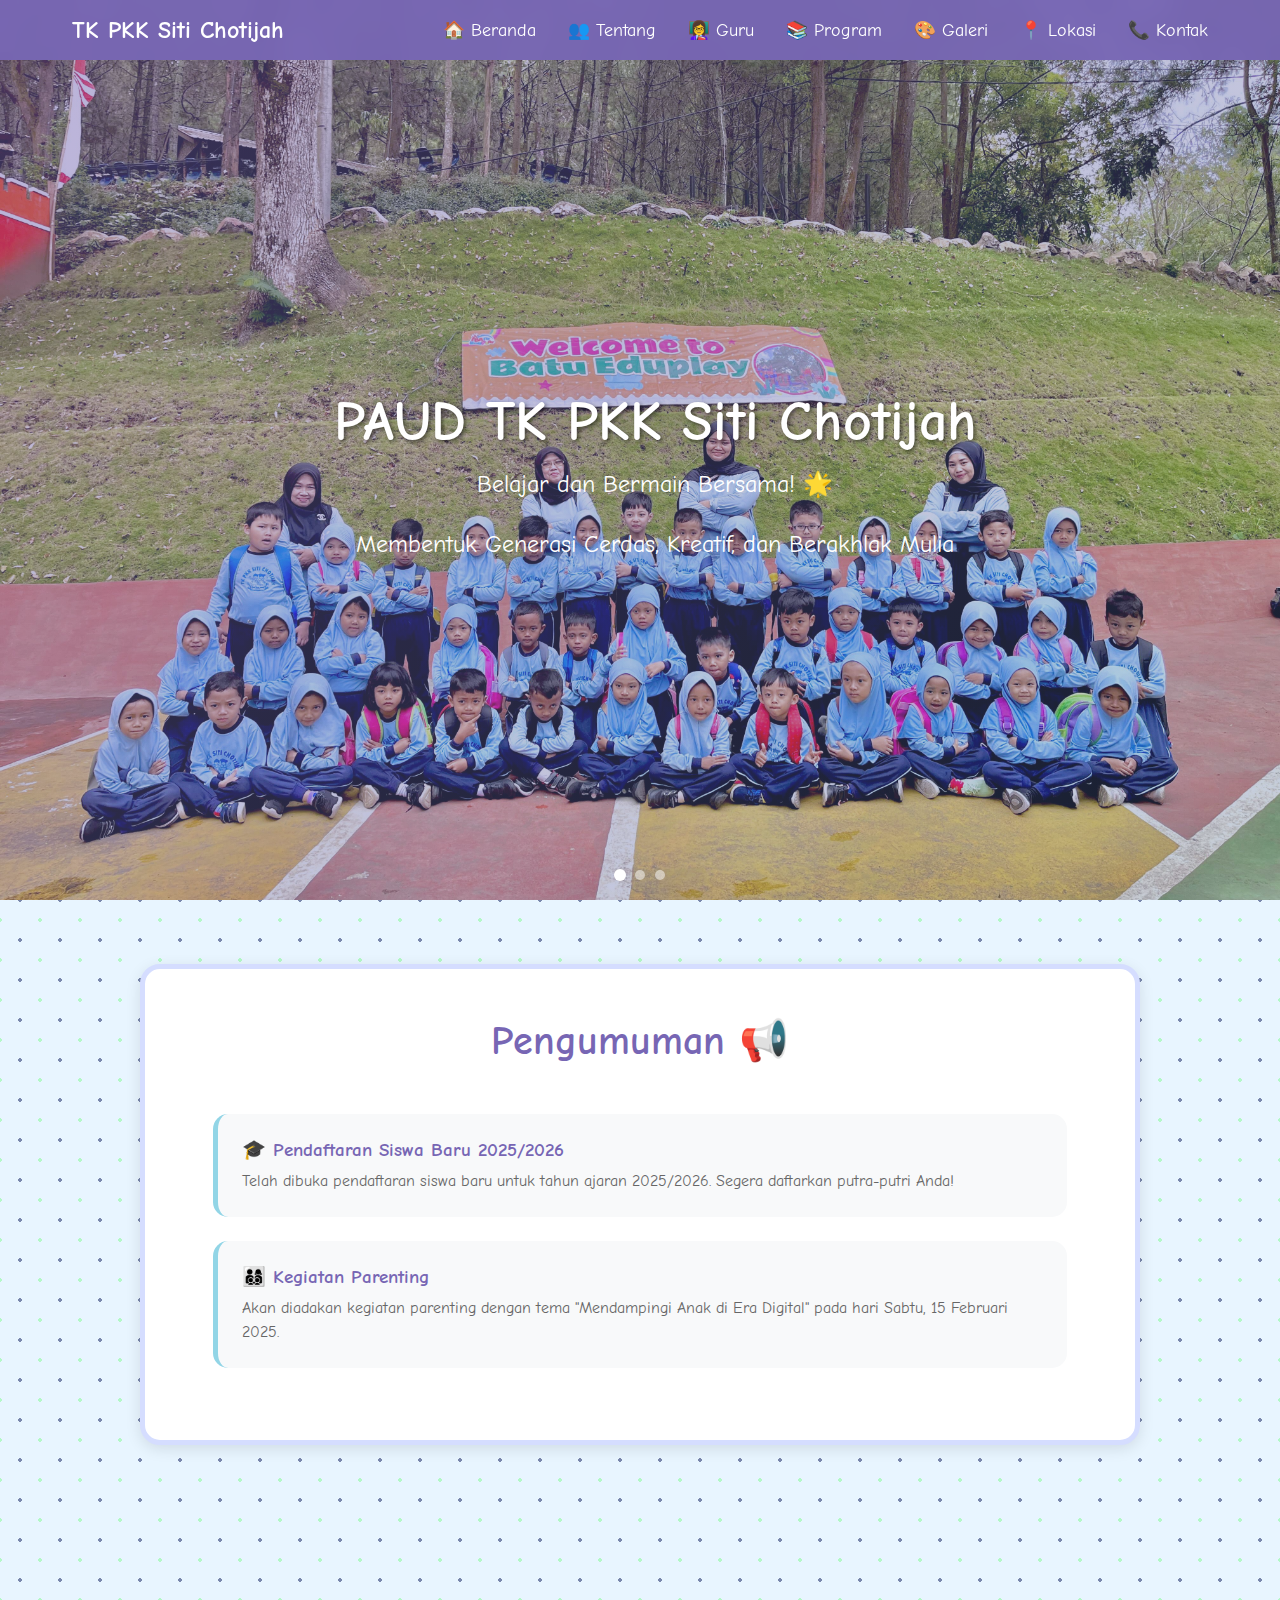
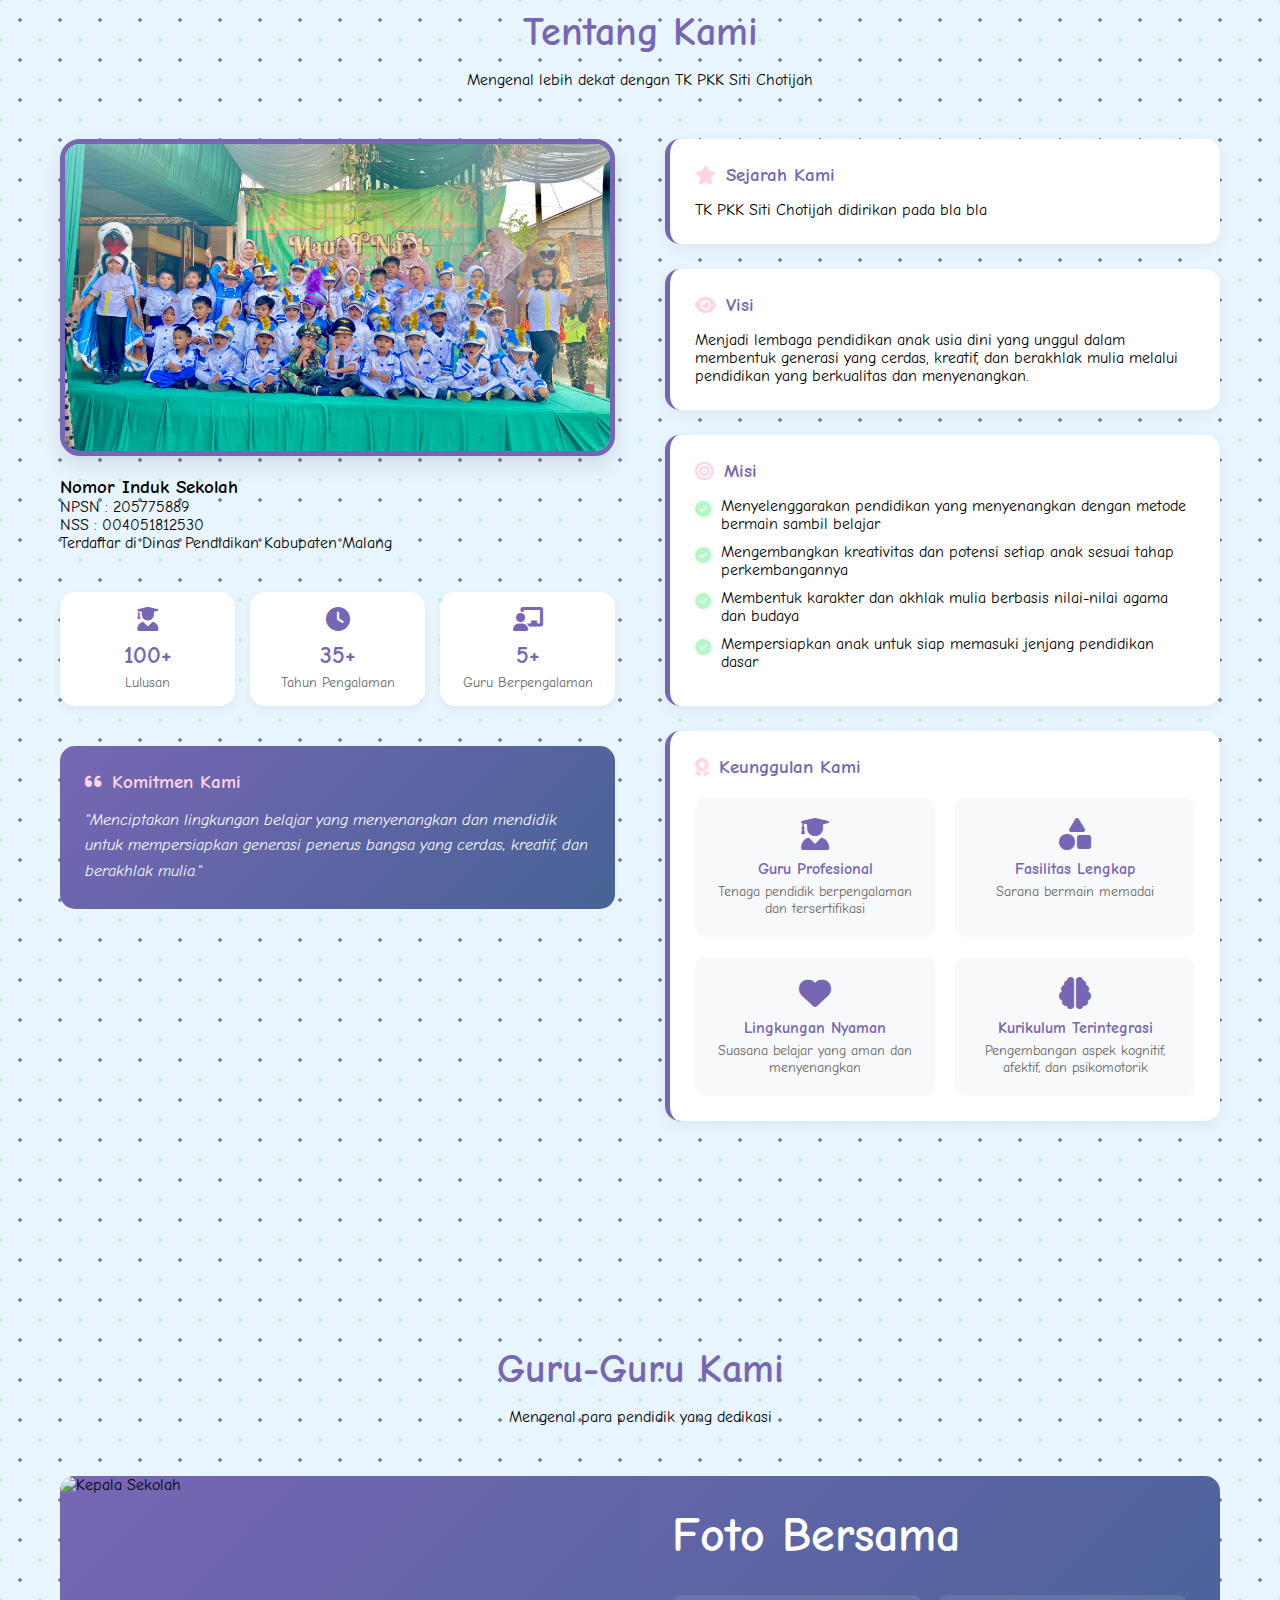
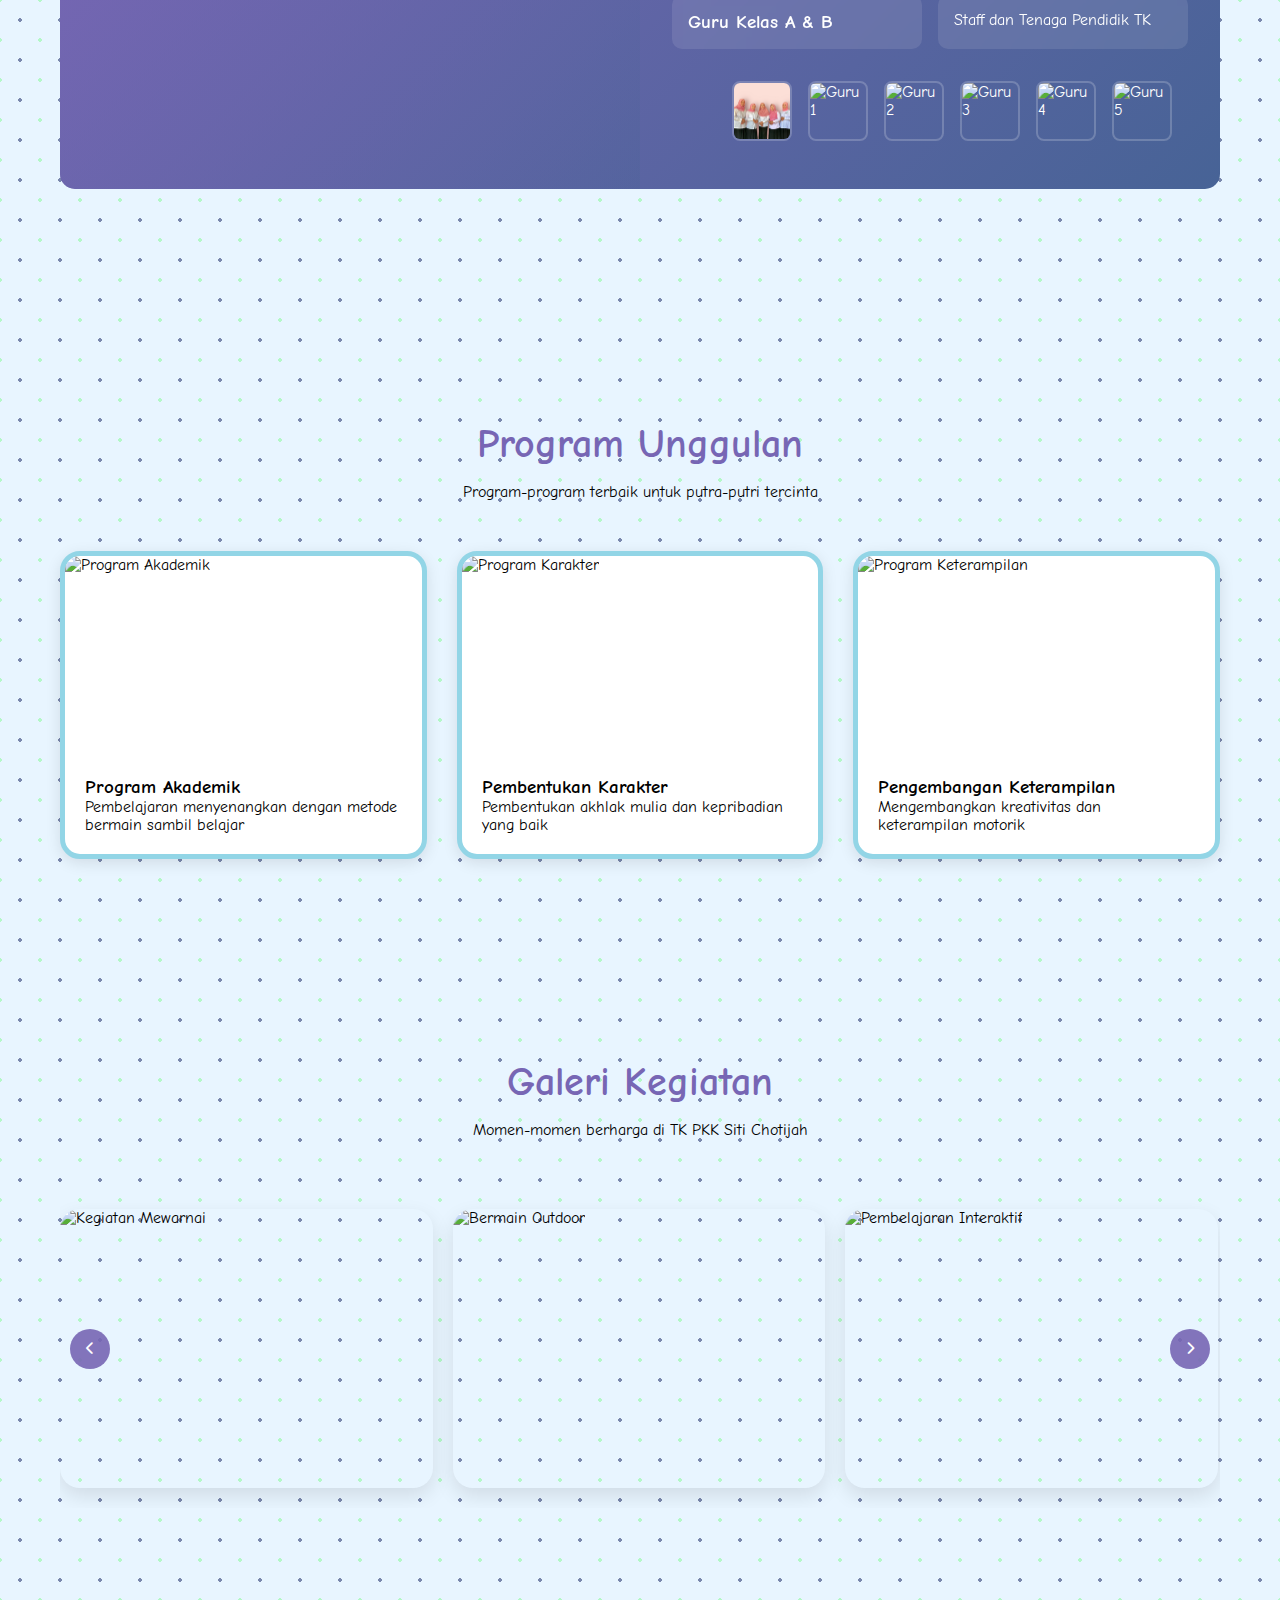
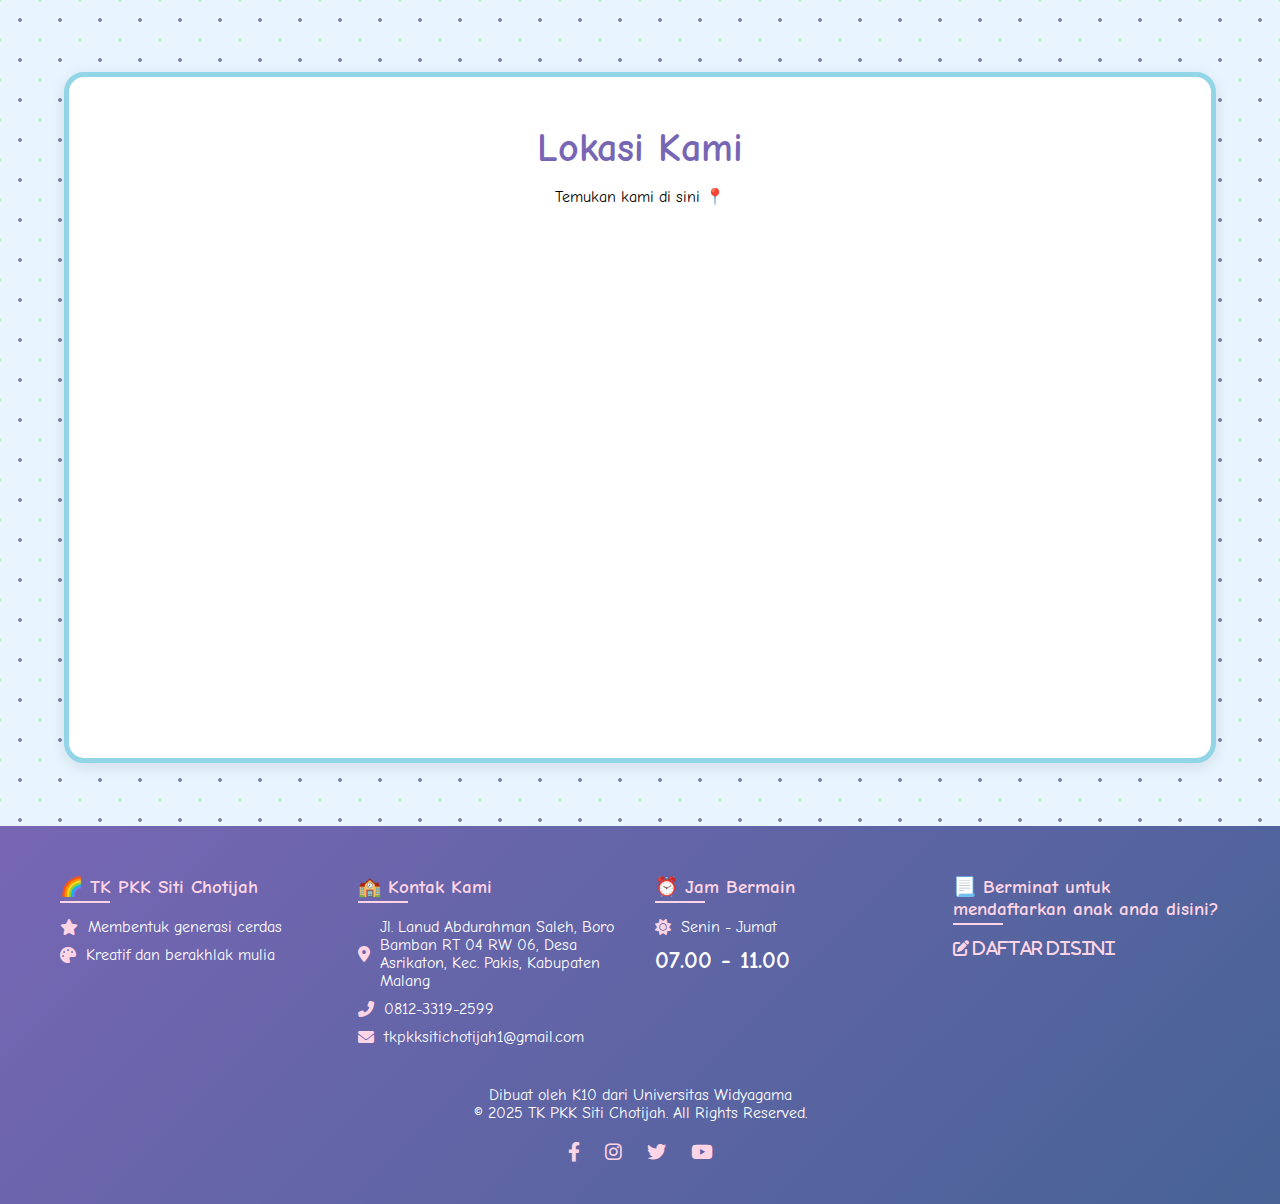
==== commit 17212235: "Update Guru" ====
--- a/index.html
+++ b/index.html
@@ -178,29 +178,32 @@
                     <div class="gradient-overlay"></div>
                 </div>
                 <div class="teacher-content">
-                    <h2 class="teacher-name" id="teacherName">Ibu Sutji Tutik Srihayatini, S.Pd</h2>
+                    <h2 class="teacher-name" id="teacherName">Foto Bersama</h2>
                     <div class="teacher-info-grid">
                         <div class="info-box">
-                            <h3 id="teacherPosition">Kepala Sekolah</h3>
+                            <h3 id="teacherPosition">Guru Kelas A & B</h3>
                         </div>
                         <div class="info-box">
-                            <p id="teacherExperience">✨ 20 tahun pengalaman</p>
+                            <p id="teacherExperience">Staff dan Tenaga Pendidik TK</p>
                         </div>
                     </div>
                     <div class="thumbnails">
-                        <div class="thumbnail" onclick="updateTeacherInfo(0, '2b_smile.png', 'Ibu Sutji Tutik Srihayatini, S.Pd', 'Kepala Sekolah', '✨ 20 tahun pengalaman')">
-                            <img src="2b_smile.png" alt="Guru 1">
+                        <div class="thumbnail" onclick="updateTeacherInfo(0, 'Bersama.JPG', 'Ibu Sutji Tutik Srihayatini, S.Pd', 'Guru Kelas A & B', 'Staff dan Tenaga Pendidik TK')">
+                            <img src="Bersama.JPG" alt="Foto Bersama">
                         </div>
                         <div class="thumbnail" onclick="updateTeacherInfo(1, '9s_smile.png', 'Ibu Sinta Wijayantini', 'Guru TK', '✨ 8 tahun pengalaman')">
+                            <img src="9s_smile.png" alt="Guru 1">
+                        </div>
+                        <div class="thumbnail" onclick="updateTeacherInfo(2, '9s_smile.png', 'Ibu Sinta Wijayantini', 'Guru TK', '✨ 8 tahun pengalaman')">
                             <img src="9s_smile.png" alt="Guru 2">
                         </div>
-                        <div class="thumbnail" onclick="updateTeacherInfo(2, '9s-.png', 'Ibu Fita Agustiningsih, S.Pd', 'Guru TK dan Operator Lembaga', '✨ 10 tahun pengalaman')">
+                        <div class="thumbnail" onclick="updateTeacherInfo(3, '9s-.png', 'Ibu Fita Agustiningsih, S.Pd', 'Guru TK dan Operator Lembaga', '✨ 10 tahun pengalaman')">
                             <img src="9s-.png" alt="Guru 3">
                         </div>
-                        <div class="thumbnail" onclick="updateTeacherInfo(3, '2b-.png', 'Ibu Siswianah, S.Pd', 'Guru TK', '✨ 15 tahun pengalaman')">
+                        <div class="thumbnail" onclick="updateTeacherInfo(4, '2b-.png', 'Ibu Siswianah, S.Pd', 'Guru TK', '✨ 15 tahun pengalaman')">
                             <img src="2b-.png" alt="Guru 4">
                         </div>
-                         <div class="thumbnail" onclick="updateTeacherInfo(0, '2b_smile.png', 'Ibu Ana Dwi Setyowati, S.E', 'Guru TK', '✨ 20 tahun pengalaman')">
+                         <div class="thumbnail" onclick="updateTeacherInfo(5, '2b_smile.png', 'Ibu Ana Dwi Setyowati, S.E', 'Guru TK', '✨ 20 tahun pengalaman')">
                             <img src="2b_smile.png" alt="Guru 5">
                         </div>
                     </div>
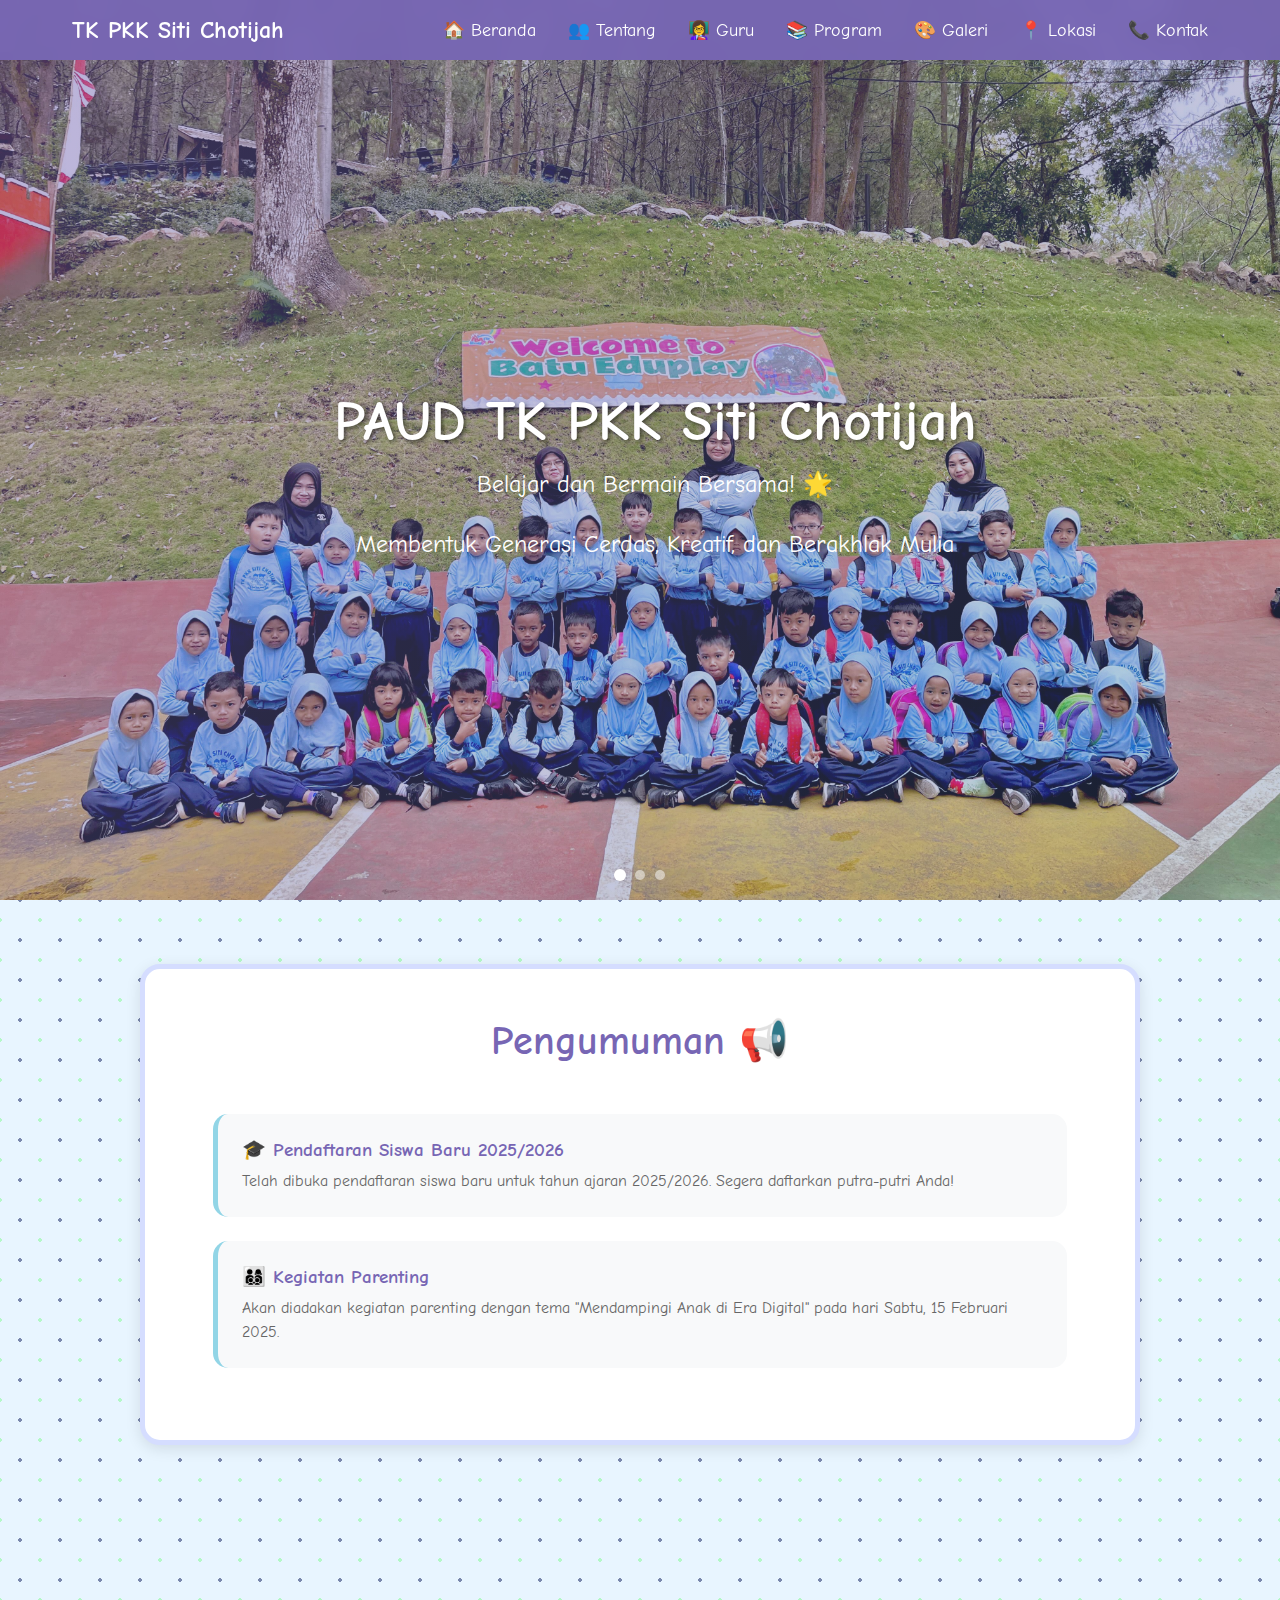
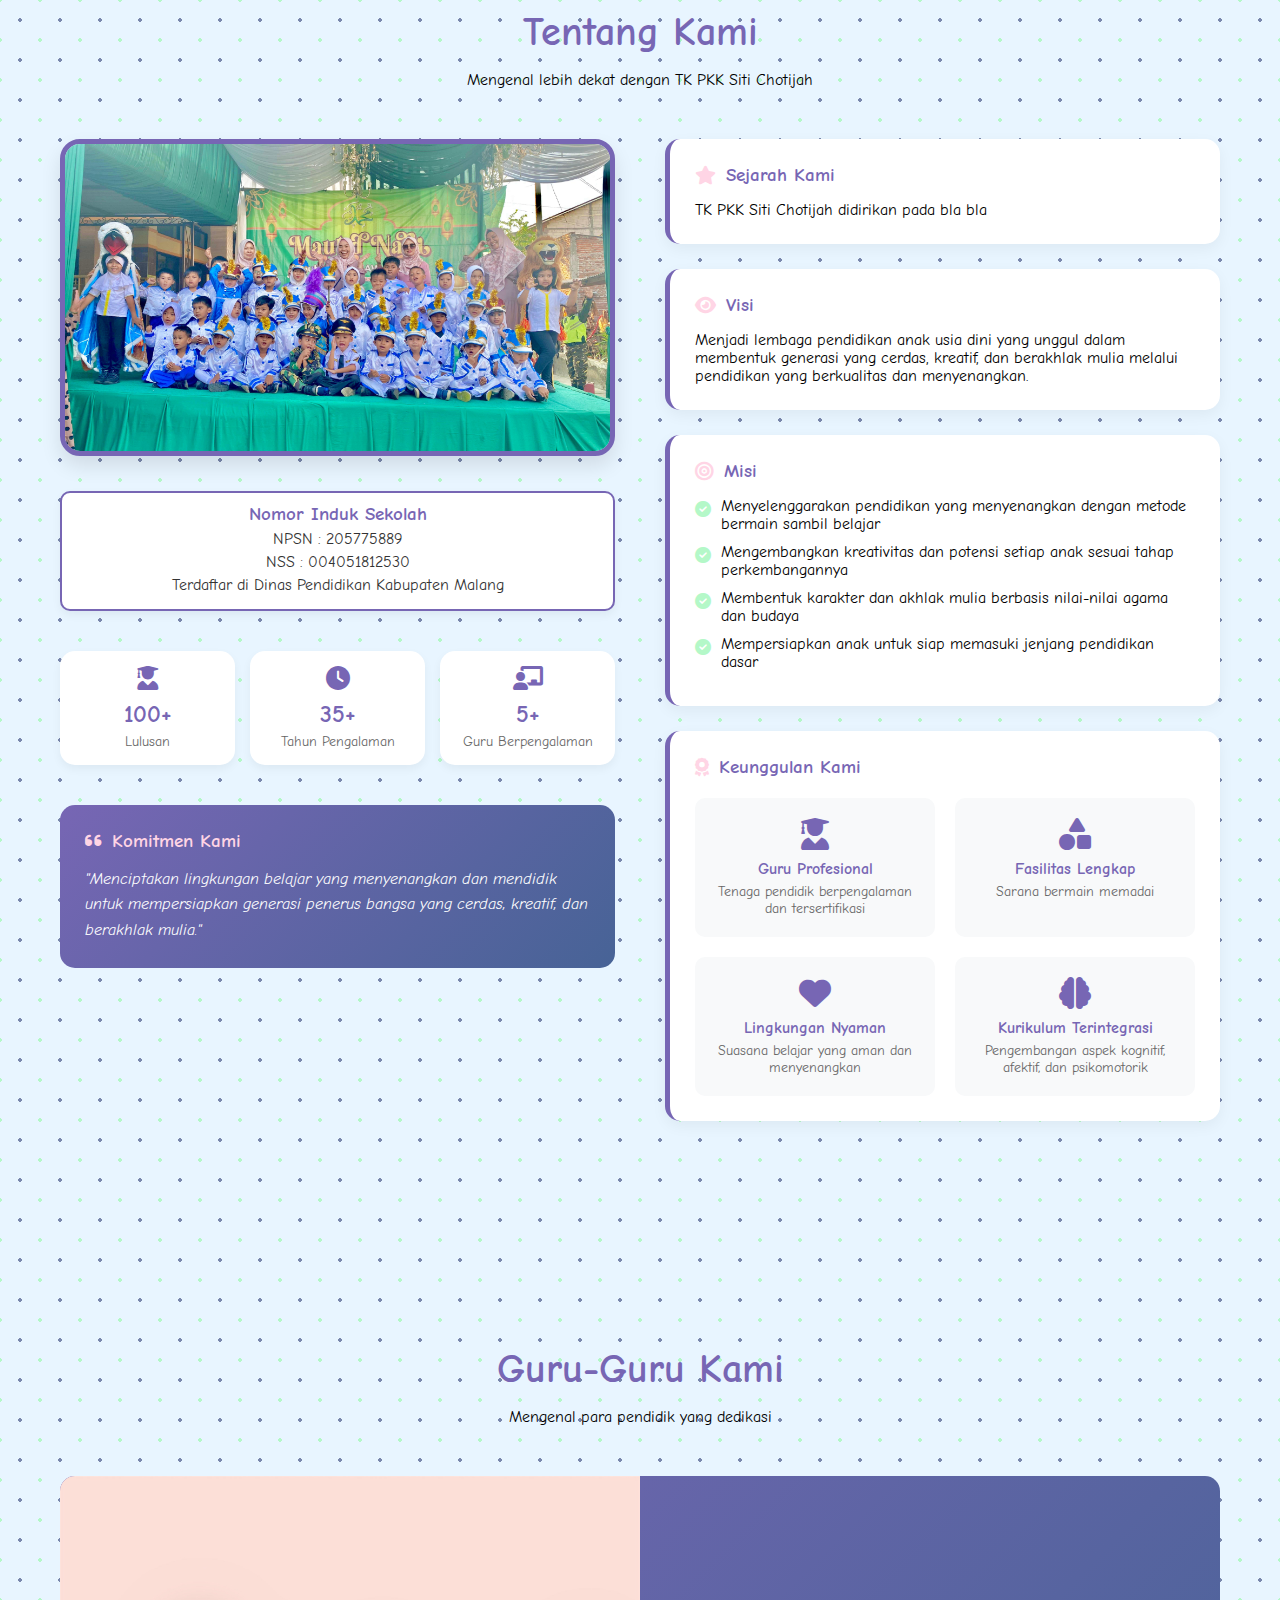
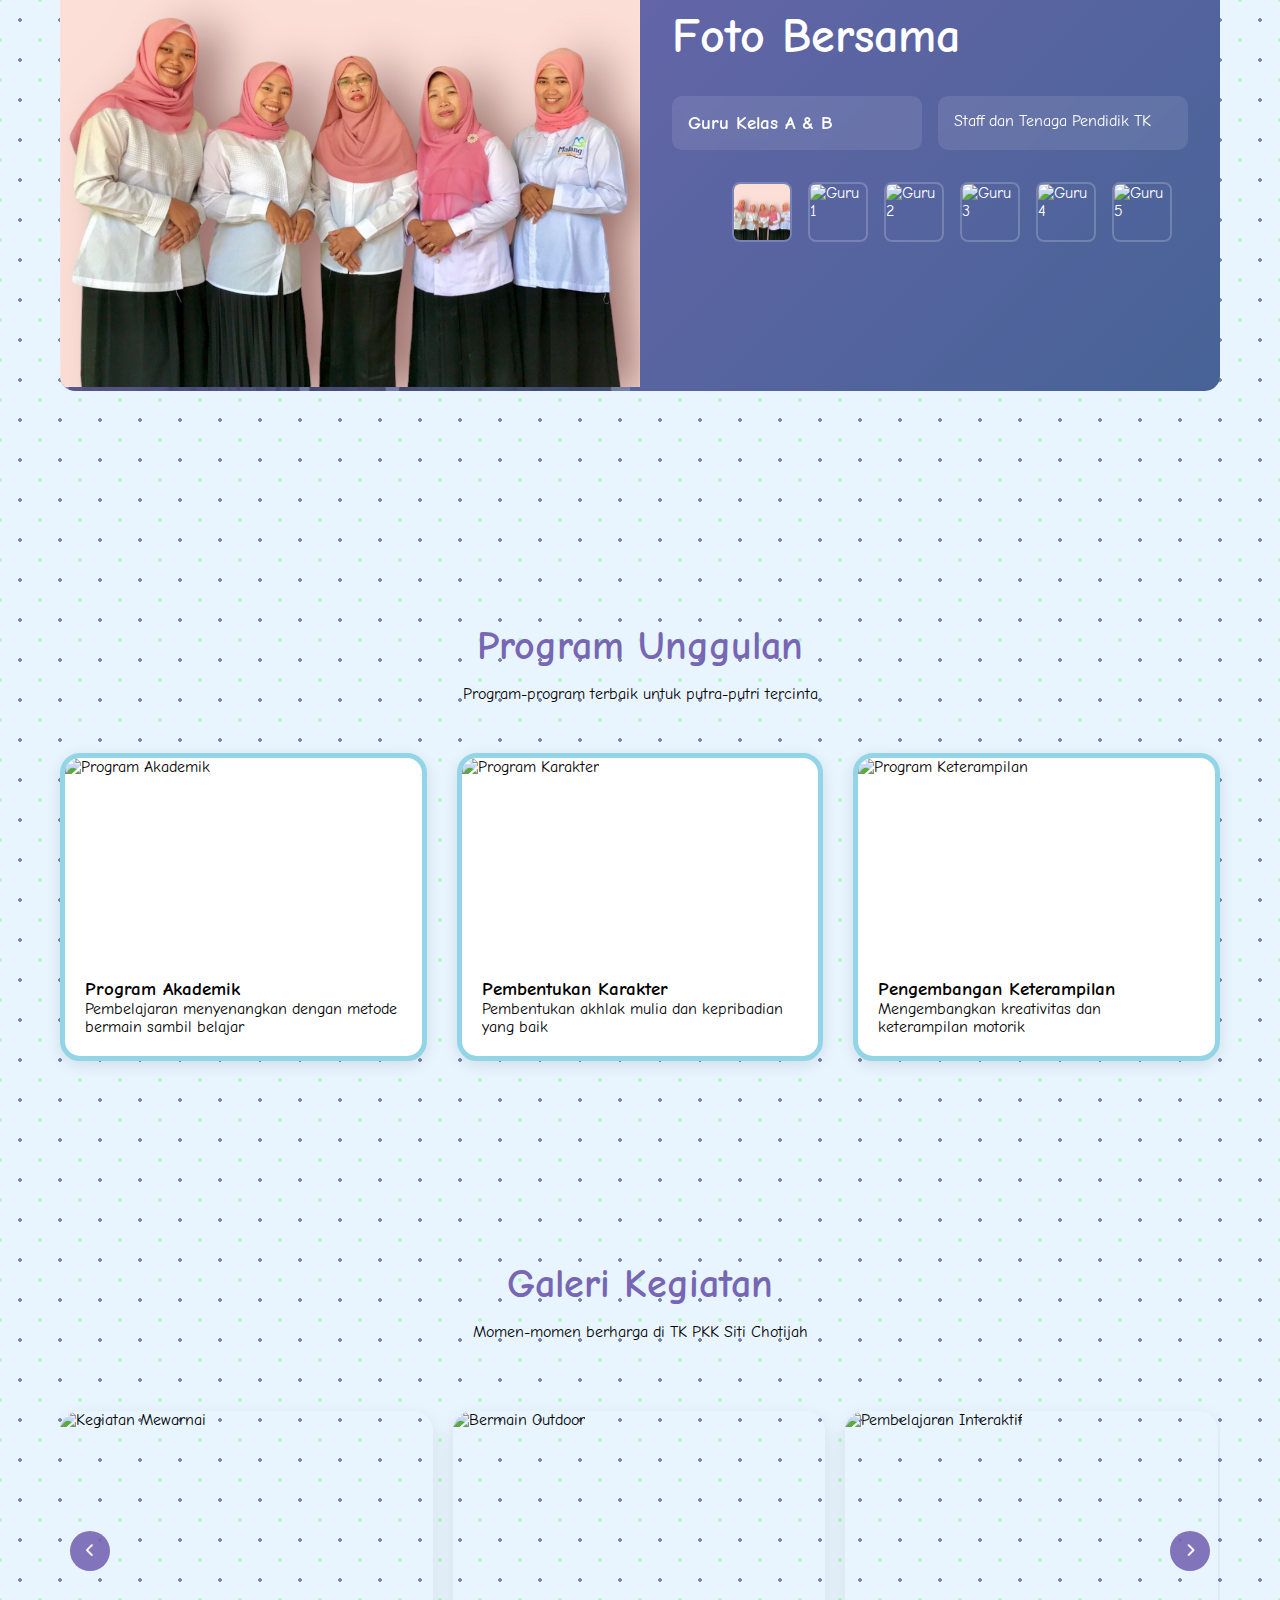
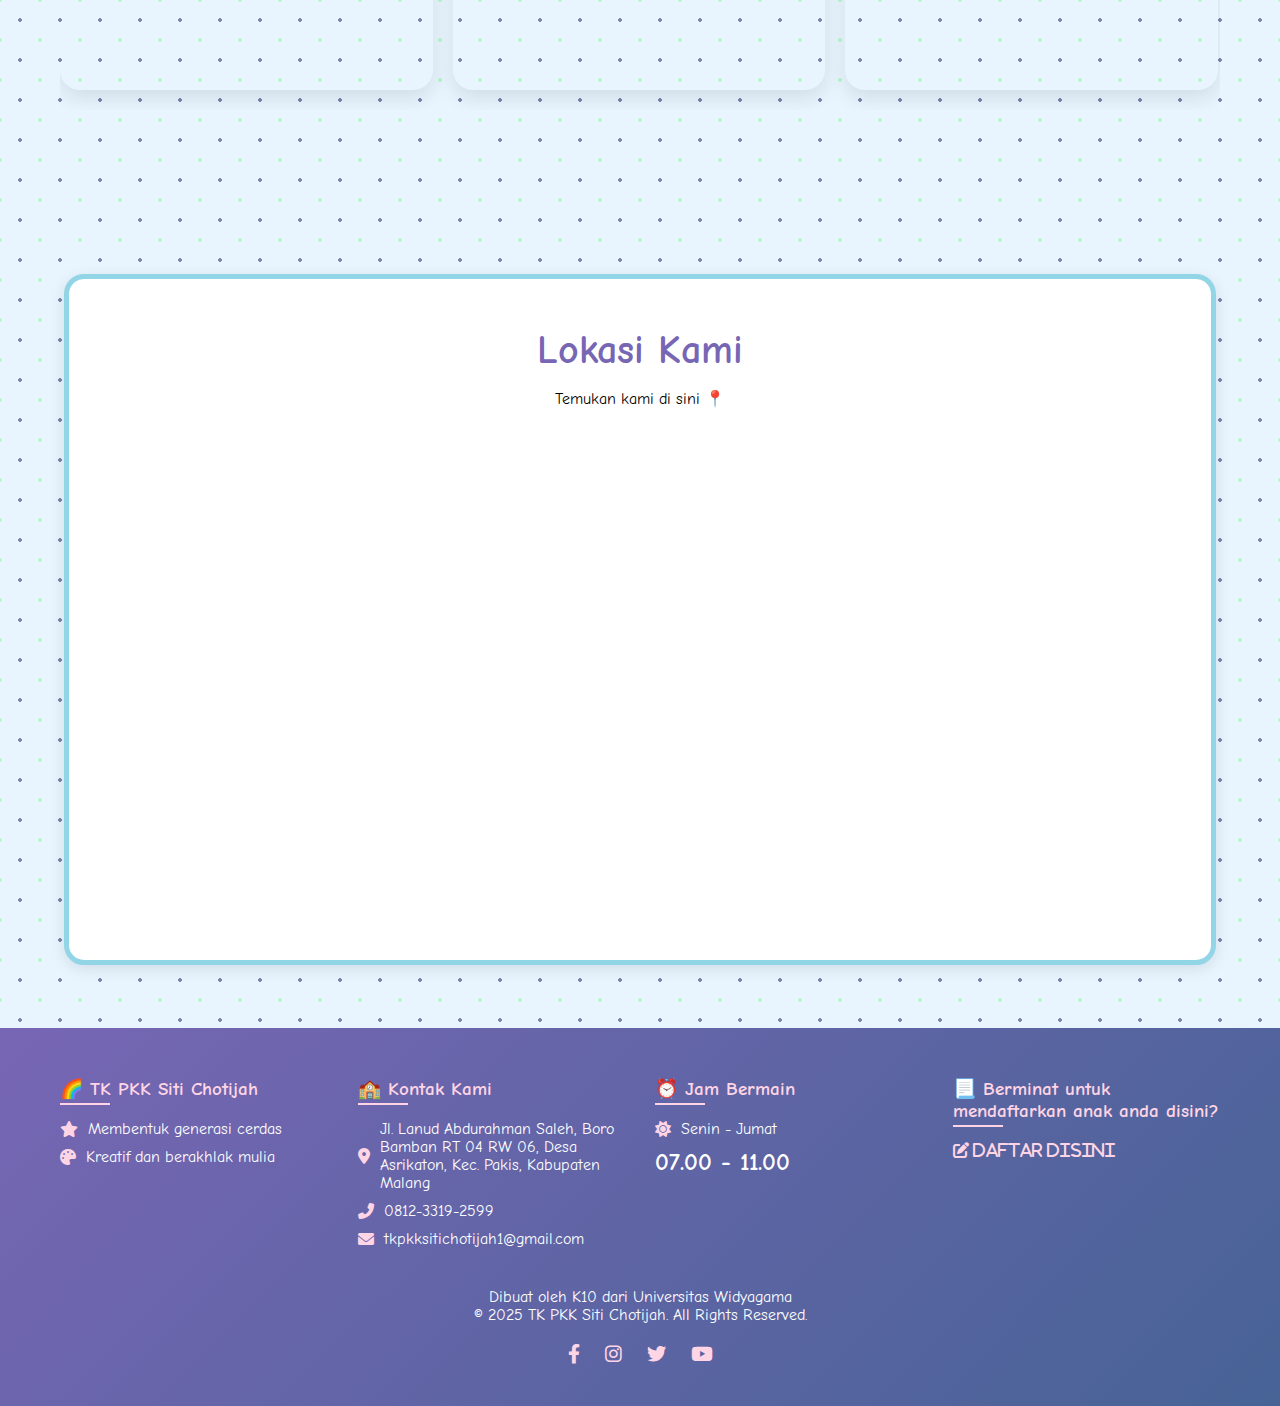
==== commit ad59d8f3: "Update index.html" ====
--- a/index.html
+++ b/index.html
@@ -174,7 +174,7 @@
             <!-- Teacher 1 -->
             <div class="teacher-profile" data-aos="fade-up">
                 <div class="teacher-image-container">
-                    <img id="teacherImage" src="2b_smile.png" alt="Kepala Sekolah">
+                    <img id="teacherImage" src="Bersama.JPG" alt="Foto Bersama">
                     <div class="gradient-overlay"></div>
                 </div>
                 <div class="teacher-content">
--- a/style.css
+++ b/style.css
@@ -369,6 +369,28 @@
 .feature-item p {
     font-size: 0.9rem;
     color: #666;
+}
+
+.nis-box {
+    margin-top: 15px;
+    padding: 10px;
+    background: #ffffff;
+    border: 2px solid #7766b4;
+    border-radius: 10px;
+    text-align: center;
+    box-shadow: 0 4px 10px rgba(0, 0, 0, 0.05);
+}
+
+.nis-box h3 {
+    font-size: 1.2rem;
+    color: #7766b4;
+    font-weight: bold;
+}
+
+.nis-box p {
+    font-size: 1rem;
+    color: #333;
+    margin: 5px 0;
 }
 
 /* Teacher Section */
@@ -386,7 +408,7 @@
 .teacher-image-container {
     position: relative;
     display: inline-block;
-    --shadow-url: url('2b_smile.png'); /* Default */
+    --shadow-url: url('Bersama.JPG'); /* Default */
 }
 
 .teacher-image-container img {
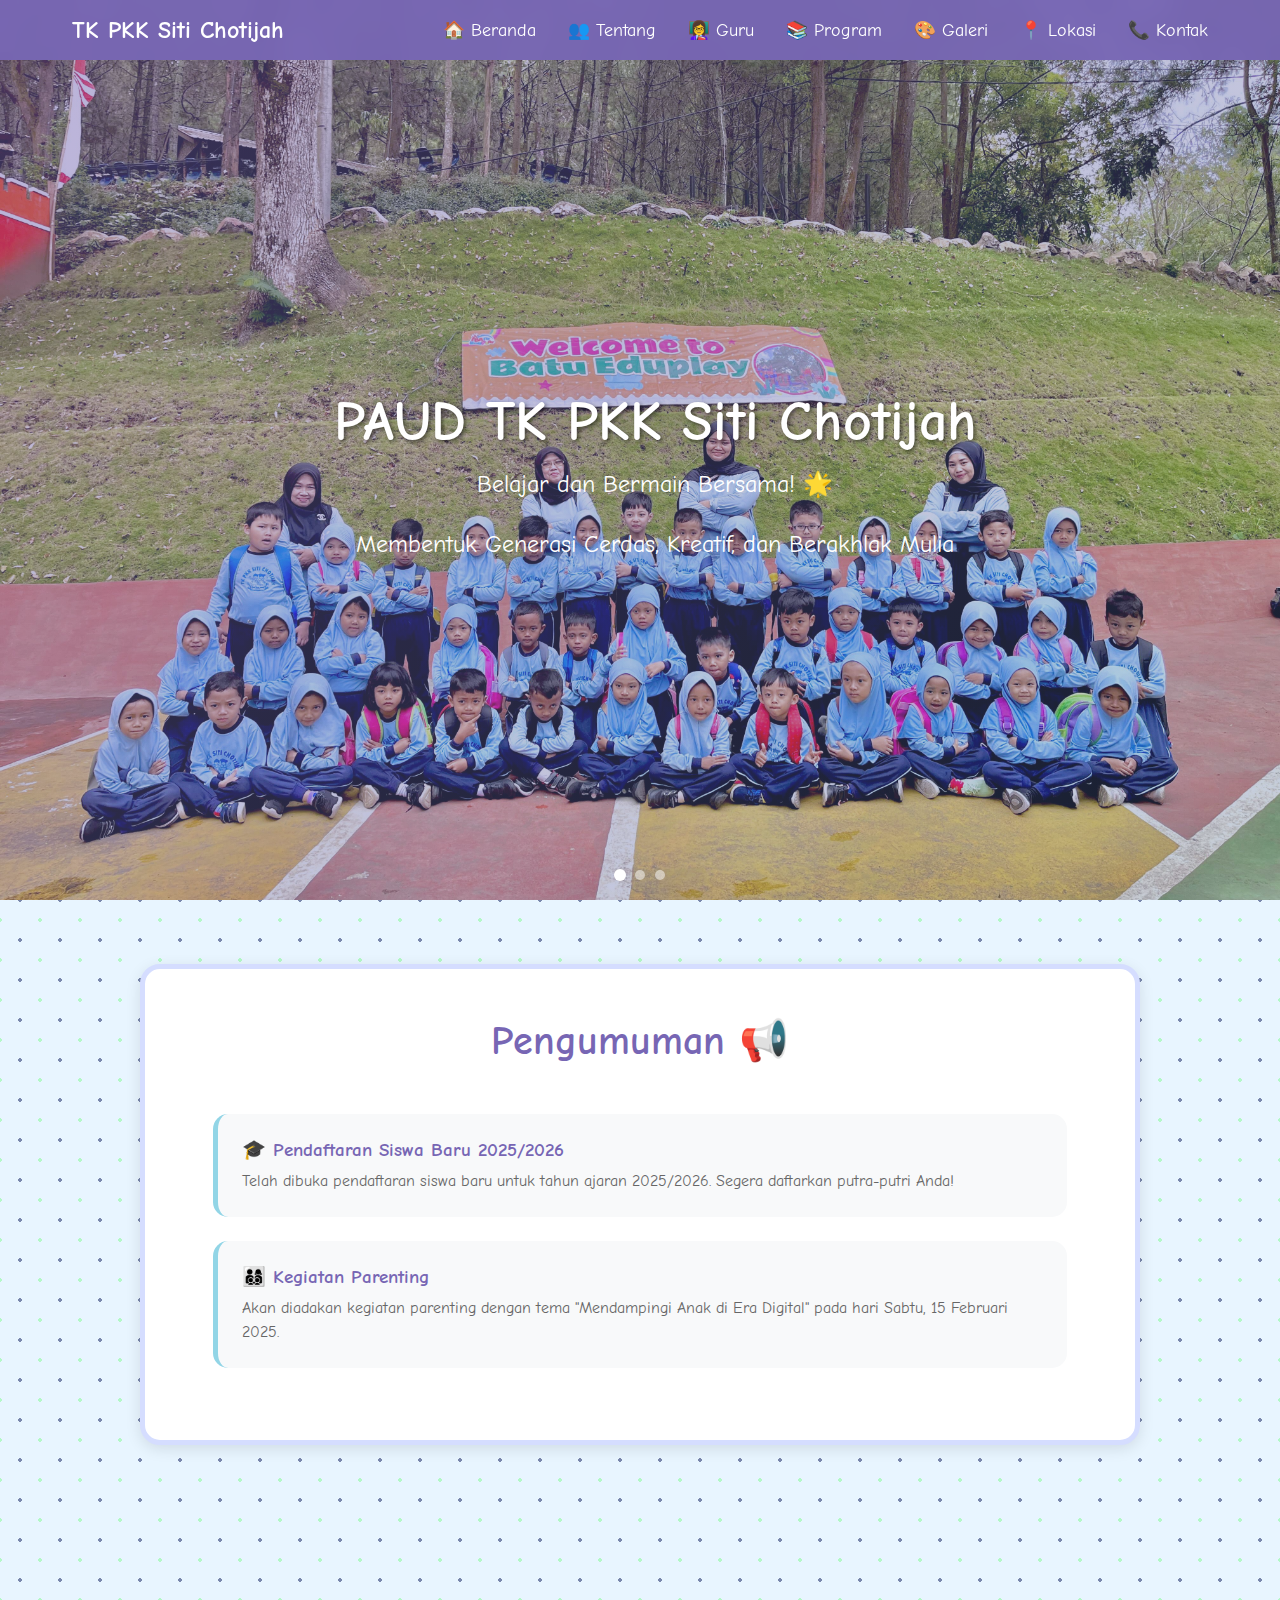
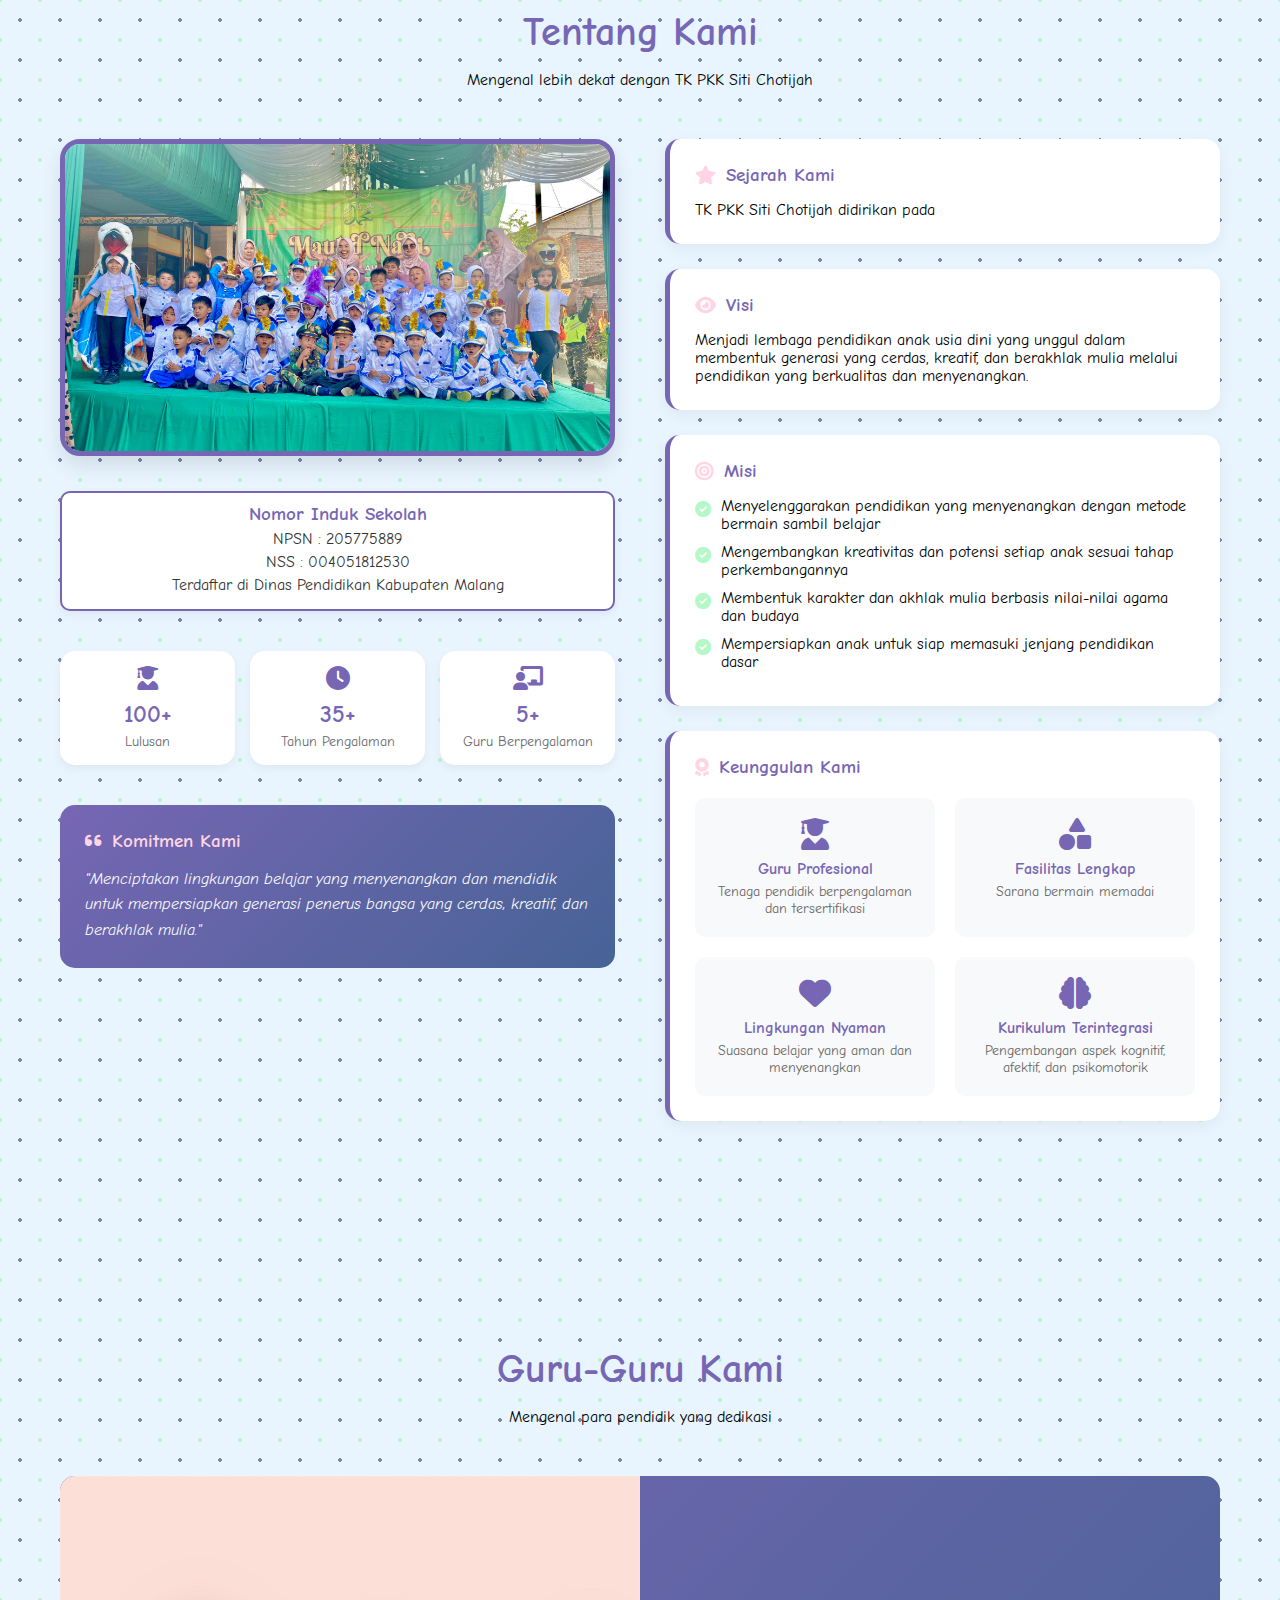
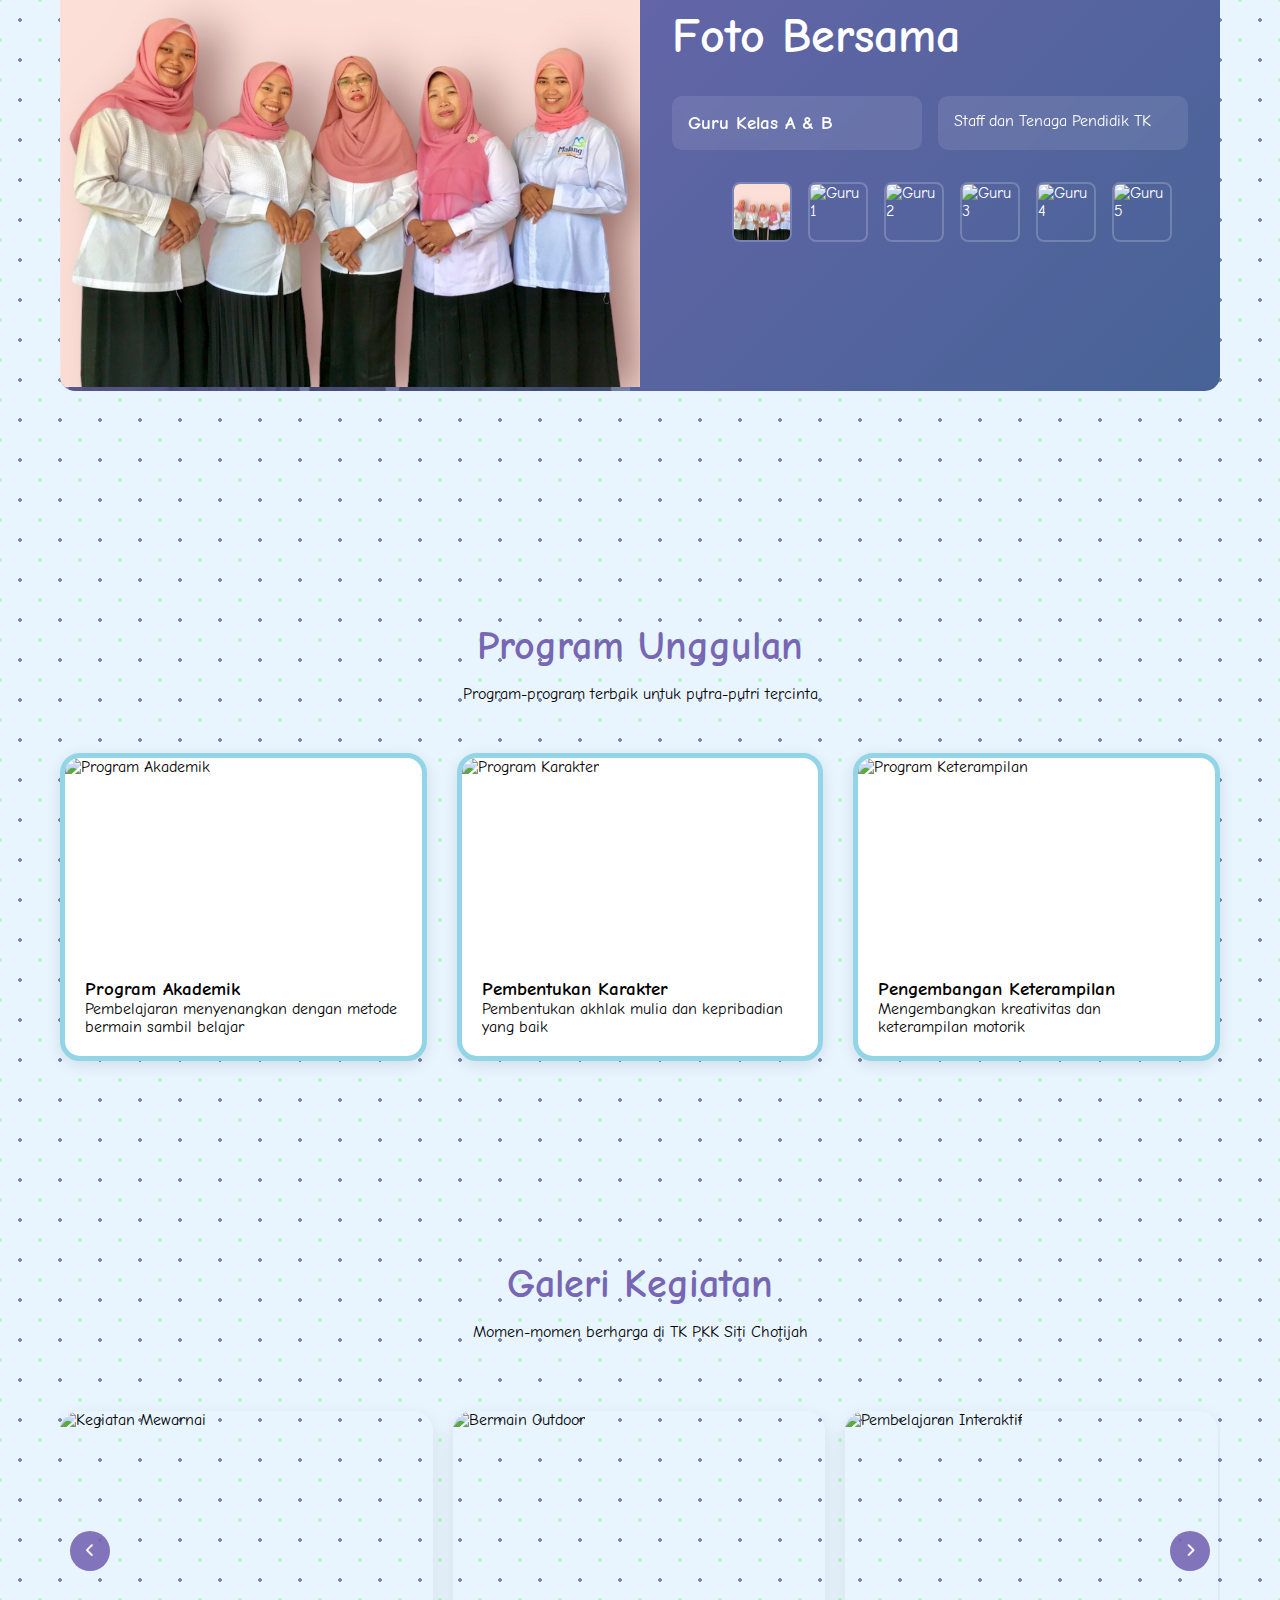
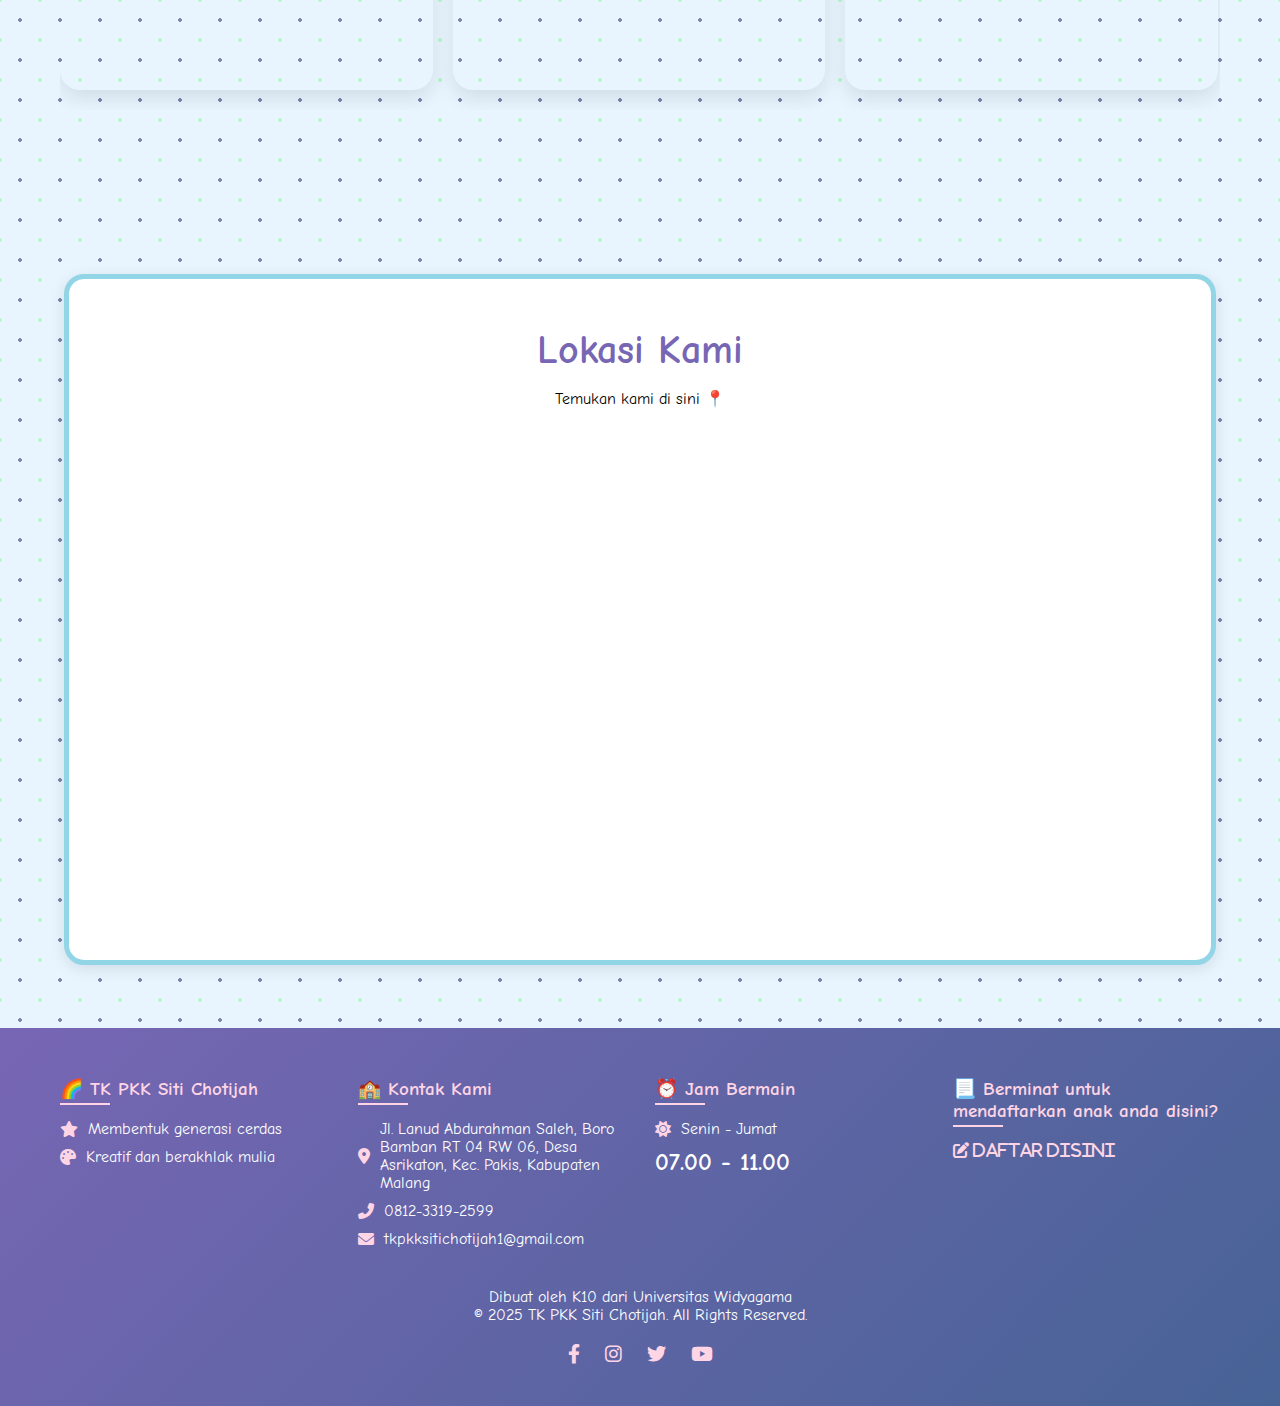
==== commit e861f4ca: "Update index.html" ====
--- a/index.html
+++ b/index.html
@@ -25,7 +25,7 @@
                 <a href="#program">📚 Program</a>
                 <a href="#galeri">🎨 Galeri</a>
                 <a href="#lokasi">📍 Lokasi</a>
-                <a href="#kontak">📞 Kontak</a>
+                <a href="#footer">📞 Kontak</a>
             </div>
         </div>
     </nav>
@@ -71,7 +71,7 @@
     </section>
     
     <!-- Floating WhatsApp Button -->
-    <a href="https://wa.me/6281234567890" class="whatsapp-float" target="_blank">
+    <a href="https://wa.me/6281233192599" class="whatsapp-float" target="_blank">
         <i class="fab fa-whatsapp"></i>
     </a>
     
@@ -116,7 +116,7 @@
                 <div class="about-text" data-aos="fade-left">
                     <div class="about-card">
                         <h3><i class="fas fa-star"></i> Sejarah Kami</h3>
-                        <p>TK PKK Siti Chotijah didirikan pada bla bla</p>
+                        <p>TK PKK Siti Chotijah didirikan pada </p>
                     </div>
                     
                     <div class="about-card">
@@ -188,10 +188,10 @@
                         </div>
                     </div>
                     <div class="thumbnails">
-                        <div class="thumbnail" onclick="updateTeacherInfo(0, 'Bersama.JPG', 'Ibu Sutji Tutik Srihayatini, S.Pd', 'Guru Kelas A & B', 'Staff dan Tenaga Pendidik TK')">
+                        <div class="thumbnail" onclick="updateTeacherInfo(0, 'Bersama.JPG', 'Foto Bersama', 'Guru Kelas A & B', 'Staff dan Tenaga Pendidik TK')">
                             <img src="Bersama.JPG" alt="Foto Bersama">
                         </div>
-                        <div class="thumbnail" onclick="updateTeacherInfo(1, '9s_smile.png', 'Ibu Sinta Wijayantini', 'Guru TK', '✨ 8 tahun pengalaman')">
+                        <div class="thumbnail" onclick="updateTeacherInfo(1, '9s_smile.png', 'Ibu Sutji Tutik Srihayatini, S.Pd', 'Kepala Sekolah', '✨ 20 tahun pengalaman')">
                             <img src="9s_smile.png" alt="Guru 1">
                         </div>
                         <div class="thumbnail" onclick="updateTeacherInfo(2, '9s_smile.png', 'Ibu Sinta Wijayantini', 'Guru TK', '✨ 8 tahun pengalaman')">
@@ -344,7 +344,7 @@
         </div>
     </section>
 
-    <footer>
+    <footer id="footer">
         <div class="bubbles">
             <div class="bubble"></div>
             <div class="bubble"></div>
